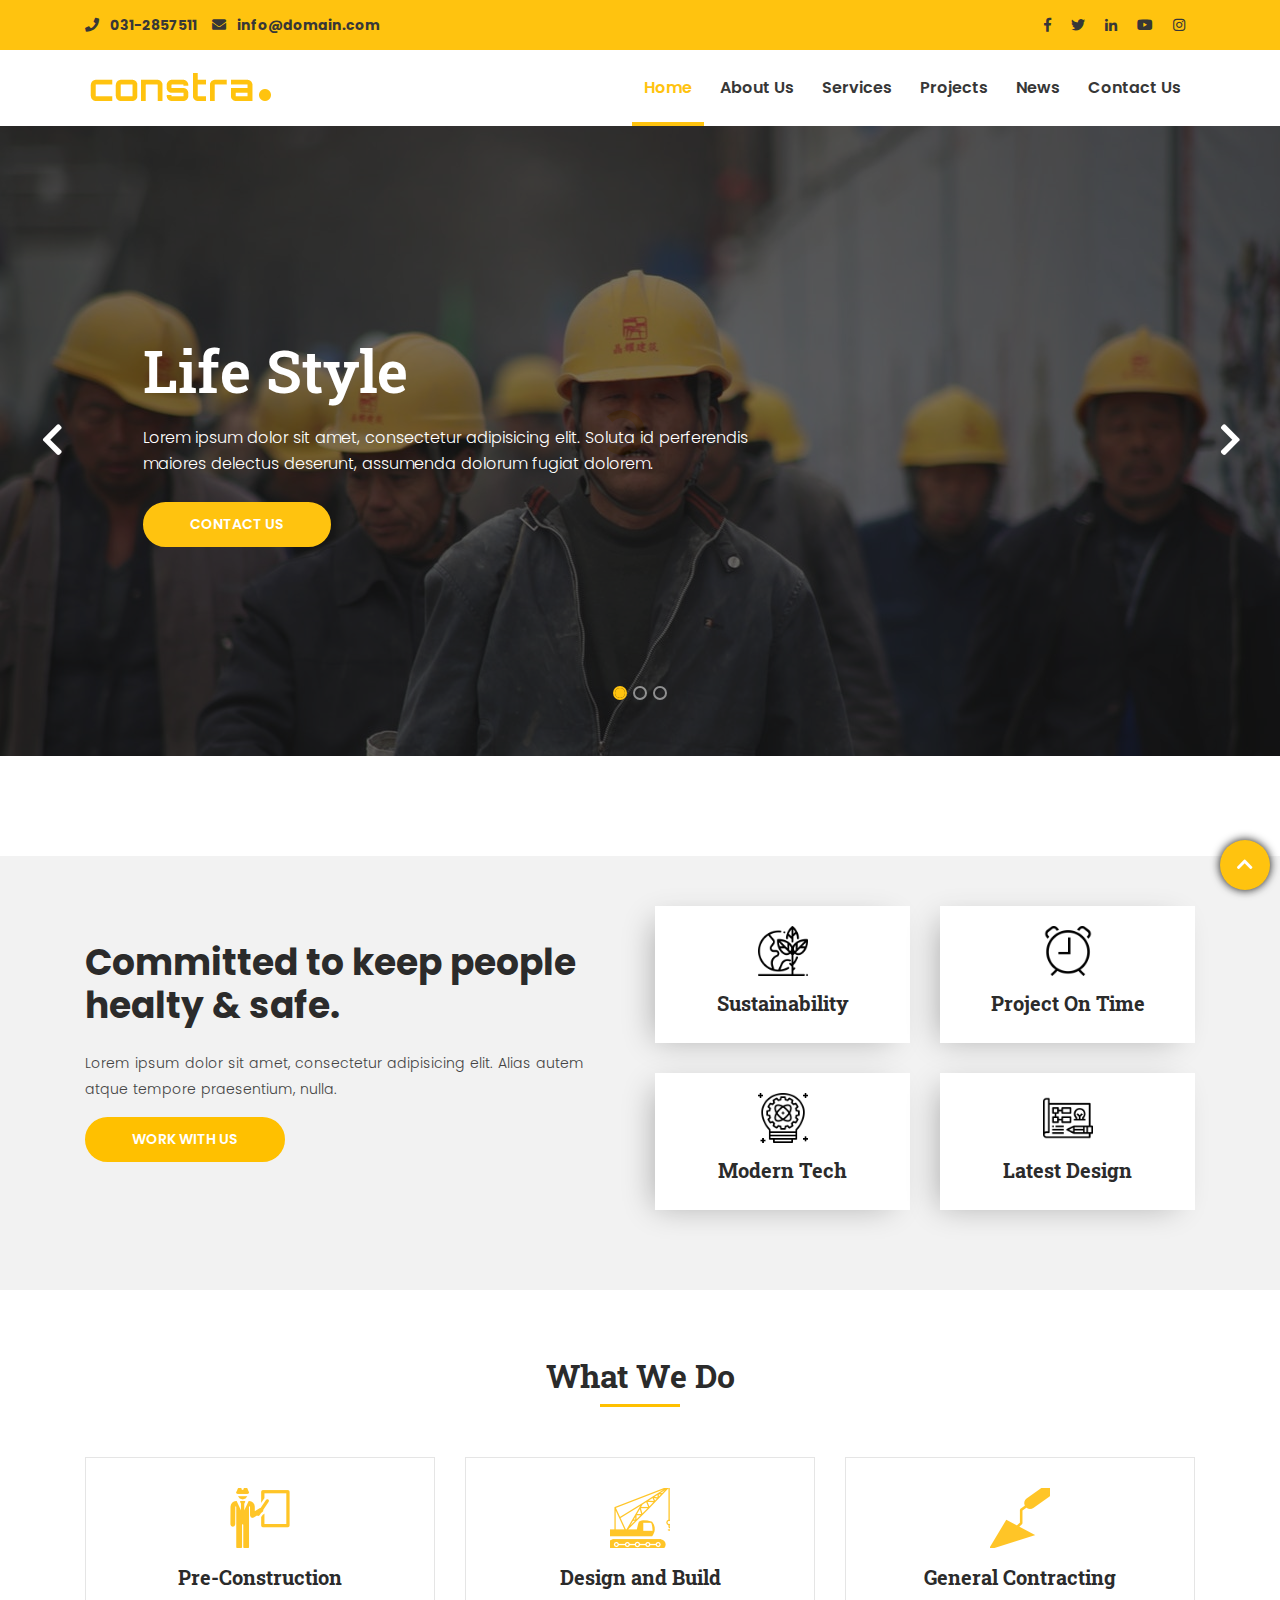
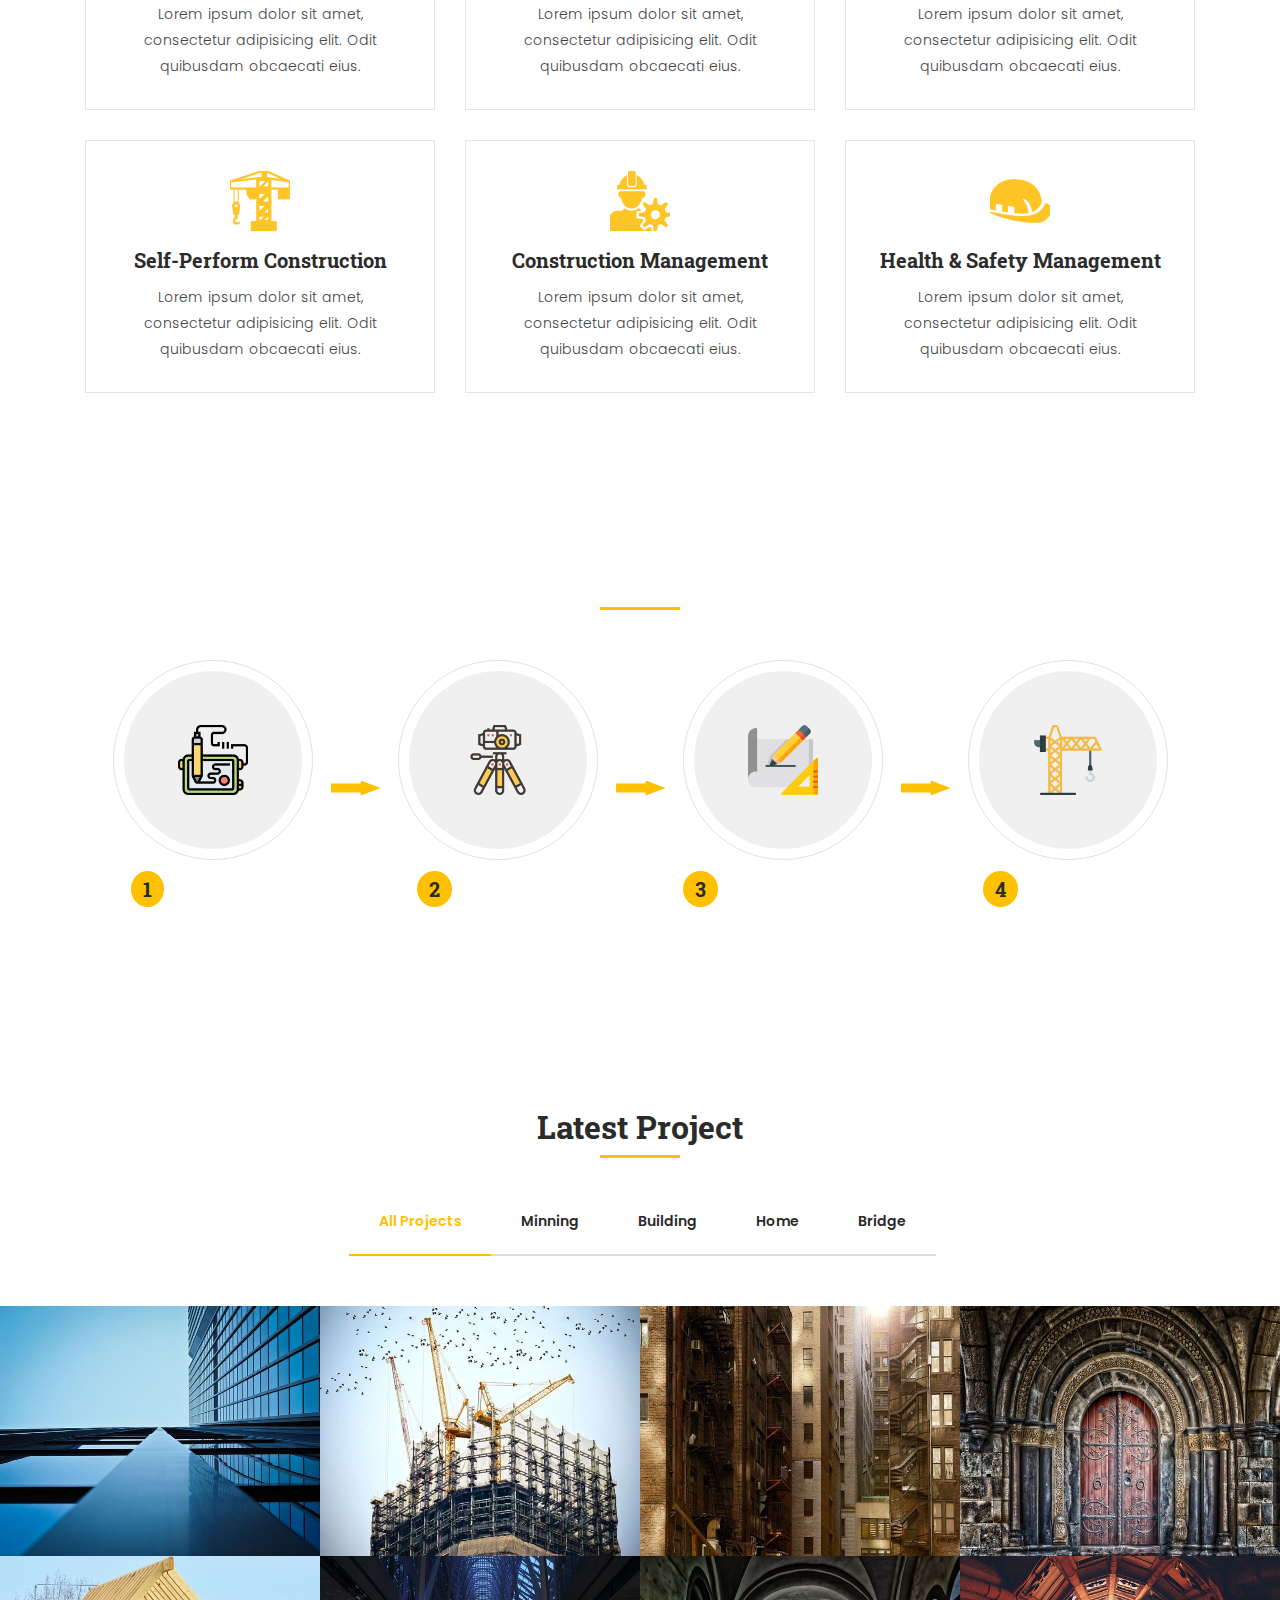
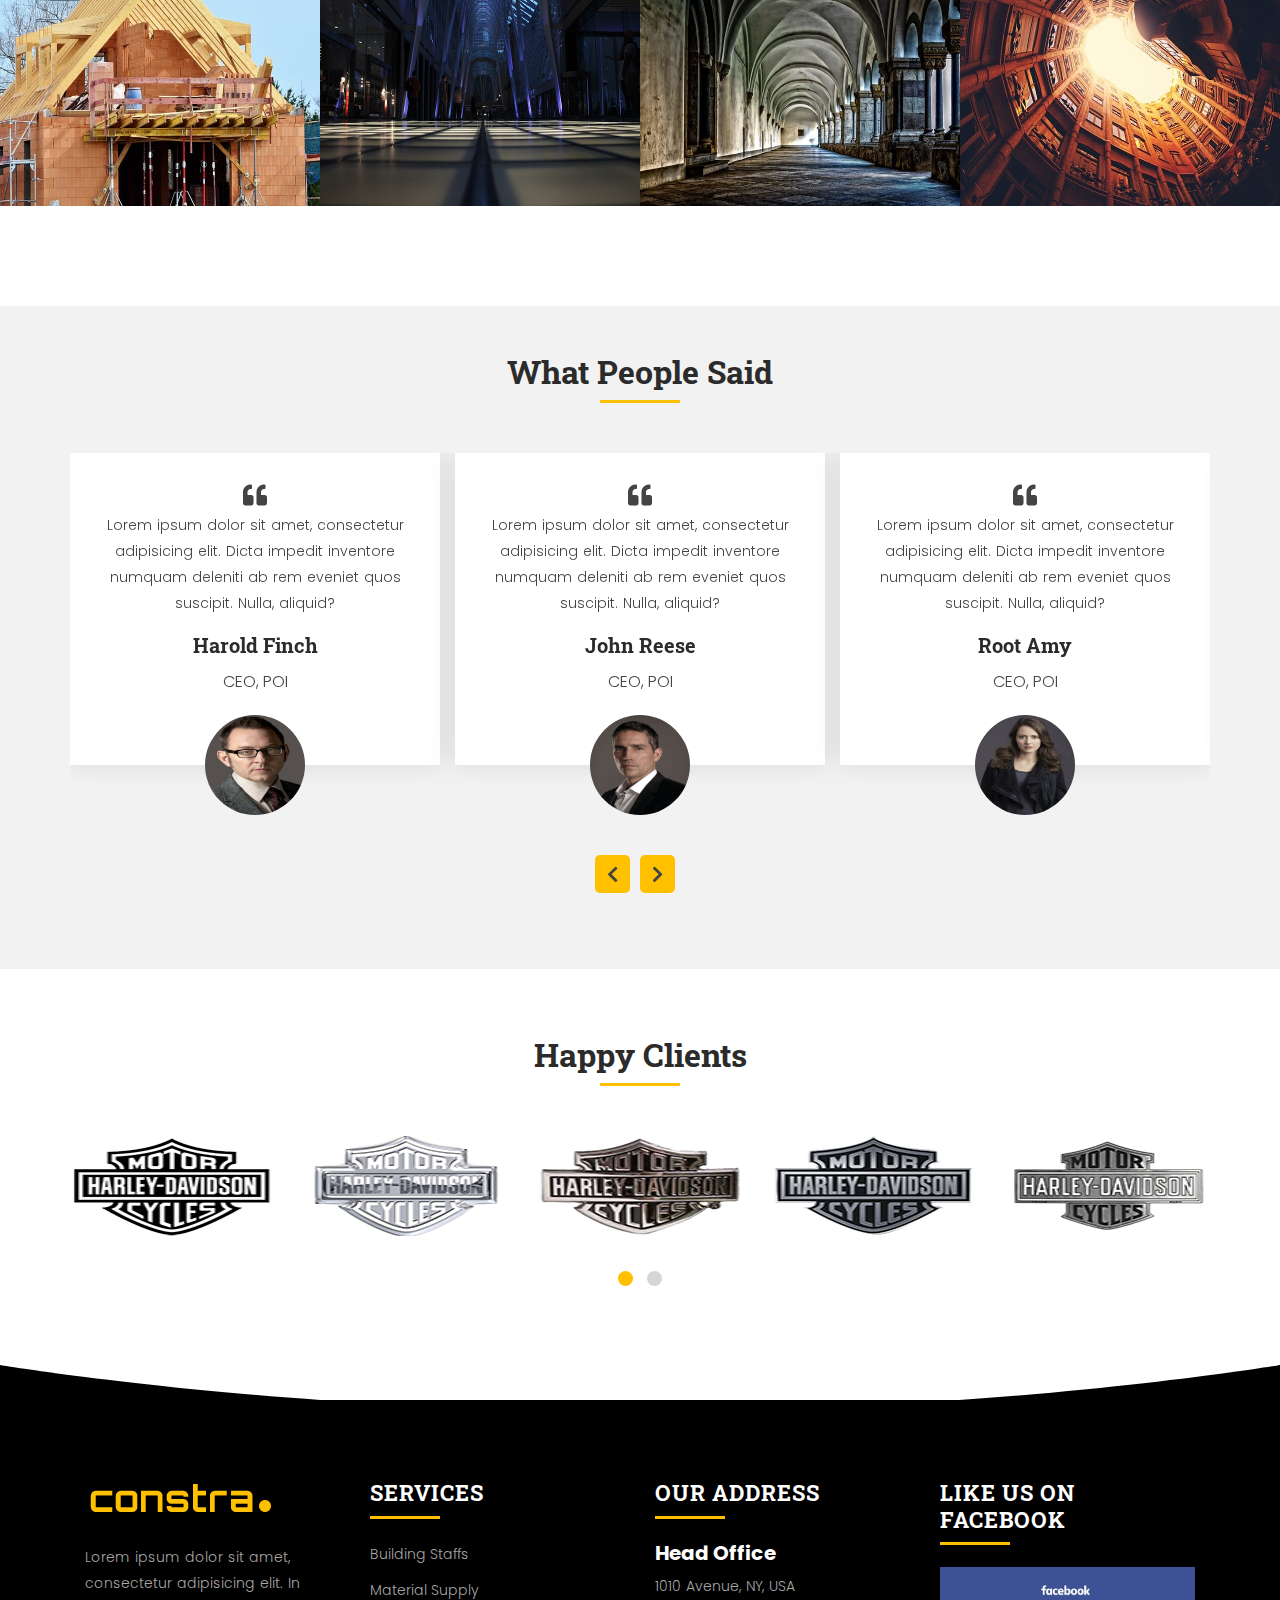
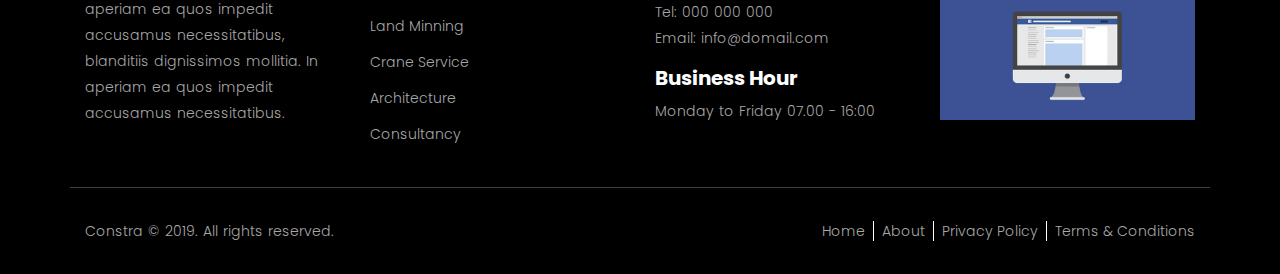
==== index.html @ 356d1ae6 "Upload My Construction Project" ====
<!DOCTYPE html>
<html lang="en">
<head>
	<!-- SITE TITLE -->
	<title>Home | Constra - Construction HTML Template</title>
	<!-- Meta -->
	<meta charset="UTF-8">
	<meta http-equiv="X-UA-Compatible" content="IE=edge">
    <meta name="viewport" content="width=device-width, initial-scale=1, shrink-to-fit=no">
	<!-- The above 3 meta tags *must* come first in the head; any other head content must come *after* these tags -->
	<!--Favicon for this site -->
    <link rel="shortcut icon" type="text/css" href="assets/img/favicon.png">
	<!-- smoothbox CSS -->
	<link rel="stylesheet" href="assets/css/smoothbox.css">
    <!-- Latest Bootstrap min CSS -->
	<link rel="stylesheet" href="assets/css/bootstrap.min.css">
	<!-- Font Awesome CSS -->	
	<link rel="stylesheet" href="assets/css/all.min.css">
	<!-- owl.carousel CSS -->	
	<link rel="stylesheet" href="assets/css/owl.carousel.min.css">
	<!-- owl.theme.default CSS -->
	<link rel="stylesheet" href="assets/css/owl.theme.default.min.css">
	<!-- Style CSS -->
	<link rel="stylesheet" href="assets/css/styles.css">
	<!-- Responsive Style CSS -->
	<link rel="stylesheet" href="assets/css/responsive.css">
</head>

<body>
	
	<!-- preloader -->
	<div class="preloader">
		<div class="loader"></div>
	</div>

	<!-- Header Top Start -->
	<div class="header-top">
		<div class="container">
			<div class="row">
				<div class="col-lg-6">
					<div class="contact-top">
						<ul class="nav">
							<li><i class="fas fa-phone"></i> 031-2857511</li>
							<li><i class="fas fa-envelope"></i> info@domain.com</li>
						</ul>
					</div>
				</div>				
				<div class="col-lg-6">
					<div class="social">
						<ul class="nav justify-content-end">
							<li><a href=""><i class="fab fa-facebook-f"></i></a></li>
							<li><a href=""><i class="fab fa-twitter"></i></a></li>
							<li><a href=""><i class="fab fa-linkedin-in"></i></a></li>
							<li><a href=""><i class="fab fa-youtube"></i></a></li>
							<li><a href=""><i class="fab fa-instagram"></i></a></li>
						</ul>
					</div>
				</div>
			</div>
		</div>
	</div>
	<!-- Header Top End -->

	<!-- Start Navbar -->
	<nav class="navbar navbar-expand-lg navbar-light bg-faded site-navigation menu_dropdown">
	 	<div class="container">
		  <a class="navbar-brand" href="index.html"><img src="assets/img/logo.png" alt=""></a>
		  <button class="navbar-toggler" type="button" data-toggle="collapse" data-target="#navbarSupportedContent" aria-controls="navbarSupportedContent" aria-expanded="false" aria-label="Toggle navigation">
		    <span class="navbar-toggler-icon"></span>
		  </button>

		  <div class="collapse navbar-collapse justify-content-end" id="navbarSupportedContent">
		    <ul class="navbar-nav ml-auto">
				<li class="nav-item"><a class="nav-link" href="index.html">Home</a></li>
				<li class="nav-item"><a class="nav-link" href="about.html">About Us</a></li>
				<li class="nav-item"><a class="nav-link" href="service.html">Services</a></li>
				<li class="nav-item"><a class="nav-link" href="projects.html">Projects</a></li>
				<!-- <li class="nav-item dropdown">
			        <a class="nav-link dropdown-toggle" href="portfolio.html" id="navbarDropdown" role="button" data-toggle="dropdown" aria-haspopup="true" aria-expanded="false">Portfolio</a>
			        <div class="dropdown-menu" aria-labelledby="navbarDropdown">
			          	<a class="dropdown-item" href="teacher.html">Teachers</a>
			            <div class="dropdown-divider"></div>
			            <a class="dropdown-item" href="faq.html">FAQ</a>
			            <div class="dropdown-divider"></div>
			            <a class="dropdown-item" href="testimonial.html">Testimonials</a>
			        </div>
			    </li> -->				  
				<li class="nav-item"><a class="nav-link" href="blog.html">News</a></li>
				<li class="nav-item"><a class="nav-link" href="contact.html">Contact Us</a></li>
		    </ul>
		  </div>
		</div>
	</nav>     
	<!-- End Navbar -->

	<section class="main-slider">
	  <div id="carousel-main-slider" class="carousel slide" data-ride="carousel">
	    <ol class="carousel-indicators">
	      <li data-target="#carousel-main-slider" data-slide-to="0" class="active"></li>
	      <li data-target="#carousel-main-slider" data-slide-to="1"></li>
	      <li data-target="#carousel-main-slider" data-slide-to="2"></li>
	    </ol>
	    <div class="carousel-inner">
	      <div class="carousel-item active" data-src="assets/img/bg3.jpg" style="background-image: url(assets/img/bg1.jpg);">
	        <div class="carousel-caption d-flex justify-content-center align-items-start text-left flex-column col-md-6 col-sm-6 col-xs-12  first-slide">
	          <h2>Life Style</h2>
	          <p>Lorem ipsum dolor sit amet, consectetur adipisicing elit. Soluta id perferendis maiores delectus deserunt, assumenda dolorum fugiat dolorem.</p>
	          <a href="#" class="btn cons-btn">Contact Us</a>
	        </div>
	      </div>
	      <div class="carousel-item" style="background-image: url(assets/img/bg2.jpg);">
	        <div class="carousel-caption d-flex justify-content-center align-items-start text-left flex-column col-md-6 col-sm-6 col-xs-12  second-slide">
	          <h2>Life Style</h2>
	          <p>Lorem ipsum dolor sit amet, consectetur adipisicing elit. Soluta id perferendis maiores delectus deserunt, assumenda dolorum fugiat dolorem.</p>
	          <a href="#" class="btn cons-btn">Contact Us</a>
	        </div>
	      </div>
	      <div class="carousel-item" style="background-image: url(assets/img/bg3.jpg);">
	        <div class="carousel-caption d-flex justify-content-center align-items-start text-left flex-column col-md-6 col-sm-6 col-xs-12  third-slide">
	          <h2>Life Style</h2>
	          <p>Lorem ipsum dolor sit amet, consectetur adipisicing elit. Soluta id perferendis maiores delectus deserunt, assumenda dolorum fugiat dolorem.</p>
	          <a href="#" class="btn cons-btn">Contact Us</a>
	        </div>
	      </div>
	    </div>
	    <a class="carousel-control-prev" href="#carousel-main-slider" role="button" data-slide="prev">
	      <span class="carousel-control-prev-icon" aria-hidden="true">
	        <i class="fas fa-chevron-left"></i>
	      </span>
	      <span class="sr-only">Previous</span>
	    </a>
	    <a class="carousel-control-next" href="#carousel-main-slider" role="button" data-slide="next">
	      <span class="carousel-control-next-icon" aria-hidden="true">
	        <i class="fas fa-chevron-right"></i>
	      </span>
	      <span class="sr-only">Next</span>
	    </a>
	  </div>
	</section>

	<!-- Start Feature-->
	<section class="features">
		<div class="container">
			<div class="row">
				<div class="col-lg-6">
					<div class="feature-content">
						<h1>Committed to keep people healty & safe.</h1>
						<p>Lorem ipsum dolor sit amet, consectetur adipisicing elit. Alias autem atque tempore praesentium, nulla.</p>
						<a href="contact.html" class="btn cons-btn">Work With Us</a>
					</div>
				</div>
				<div class="col-lg-6">
					<div class="feature-area">
						<div class="row">
							<div class="col-lg-6">
								<div class="single-feature text-center">
									<img src="assets/img/feature1.png" alt="Feature Image" class="img-fluid">
									<h3>Sustainability</h3>
								</div>	
							</div>
							<div class="col-lg-6">
								<div class="single-feature text-center">
									<img src="assets/img/feature2.png" alt="Feature Image" class="img-fluid">
									<h3>Project On Time</h3>
								</div>	
							</div>
							<div class="col-lg-6">
								<div class="single-feature text-center">
									<img src="assets/img/feature3.png" alt="Feature Image" class="img-fluid">
									<h3>Modern Tech</h3>
								</div>	
							</div>
							<div class="col-lg-6">
								<div class="single-feature text-center">
									<img src="assets/img/feature4.png" alt="Feature Image" class="img-fluid">
									<h3>Latest Design</h3>
								</div>	
							</div>
						</div>
					</div>
				</div>
			</div>
		</div>
	</section>
	<!-- End Feature-->

	<!-- Start Service-->
	<section class="service-area">
		<div class="container">
            <div class="section-head text-center">
                <h1>What We Do</h1>
            </div>
            <div class="row">
            	<div class="col-lg-4">
            		<div class="service-block">
            			<div class="icon">
            				<a href="single-service.html"><img src="assets/img/service-icon1.png" alt="" class="img-fluid"></a>
            			</div>
            			<div class="service-content">
            				<a href="single-service.html"><h2>Pre-Construction</h2></a>
            				<p>Lorem ipsum dolor sit amet, consectetur adipisicing elit. Odit quibusdam obcaecati eius.</p>
            			</div>
            		</div>	
            	</div>
            	<div class="col-lg-4">
            		<div class="service-block">
            			<div class="icon">
            				<a href="single-service.html"><img src="assets/img/service-icon4.png" alt="" class="img-fluid"></a>
            			</div>
            			<div class="service-content">
            				<a href="single-service.html"><h2>Design and Build</h2></a>
            				<p>Lorem ipsum dolor sit amet, consectetur adipisicing elit. Odit quibusdam obcaecati eius.</p>
            			</div>
            		</div>	
            	</div>
            	<div class="col-lg-4">
            		<div class="service-block">
            			<div class="icon">
            				<a href="single-service.html"><img src="assets/img/service-icon2.png" alt="" class="img-fluid"></a>
            			</div>
            			<div class="service-content">
            				<a href="single-service.html"><h2>General Contracting</h2></a>
            				<p>Lorem ipsum dolor sit amet, consectetur adipisicing elit. Odit quibusdam obcaecati eius.</p>
            			</div>
            		</div>	
            	</div>
            	<div class="col-lg-4">
            		<div class="service-block">
            			<div class="icon">
            				<a href="single-service.html"><img src="assets/img/service-icon5.png" alt="" class="img-fluid"></a>
            			</div>
            			<div class="service-content">
            				<a href="single-service.html"><h2>Self-Perform Construction</h2></a>
            				<p>Lorem ipsum dolor sit amet, consectetur adipisicing elit. Odit quibusdam obcaecati eius.</p>
            			</div>
            		</div>	
            	</div>
            	<div class="col-lg-4">
            		<div class="service-block">
            			<div class="icon">
            				<a href="single-service.html"><img src="assets/img/service-icon3.png" alt="" class="img-fluid"></a>
            			</div>
            			<div class="service-content">
            				<a href="single-service.html"><h2>Construction Management</h2></a>
            				<p>Lorem ipsum dolor sit amet, consectetur adipisicing elit. Odit quibusdam obcaecati eius.</p>
            			</div>
            		</div>	
            	</div>
            	<div class="col-lg-4">
            		<div class="service-block">
            			<div class="icon">
            				<a href="single-service.html"><img src="assets/img/service-icon6.png" alt="" class="img-fluid"></a>
            			</div>
            			<div class="service-content">
            				<a href="single-service.html"><h2>Health & Safety Management</h2></a>
            				<p>Lorem ipsum dolor sit amet, consectetur adipisicing elit. Odit quibusdam obcaecati eius.</p>
            			</div>
            		</div>	
            	</div>
            </div>			
		</div>	
	</section>
	<!-- End Service-->

	<!-- Start Working Process-->
	<section class="work-process">
		<div class="container">
            <div class="section-head text-center">
                <h1>Working Process</h1>
            </div>
            <div class="row">
            	<div class="col-lg-3">
            		<div class="process-block text-center">
            			<div class="process-block-wrapper">
            				<div class="process-icon">
	            				<img src="assets/img/process1.png" alt="Working Process Image" class="img-fluid">
	            			</div>
            			</div>
            			
            			<div class="process-title">
            				<h3><span class="process-count">1</span> Design Build</h3>
            			</div>	
            		</div>
            		<div class="process-arrow"></div>
            	</div>	
            	<div class="col-lg-3">
            		<div class="process-block text-center">
            			<div class="process-block-wrapper">
            				<div class="process-icon">
	            				<img src="assets/img/process2.png" alt="Working Process Image" class="img-fluid">
	            			</div>
            			</div>
            			
            			<div class="process-title">
            				<h3><span>2</span> Preliminary Drawings</h3>
            			</div>	
            		</div>
            		<div class="process-arrow"></div>
            	</div>	
            	<div class="col-lg-3">
            		<div class="process-block text-center">
            			<div class="process-block-wrapper">
            				<div class="process-icon">
	            				<img src="assets/img/process3.png" alt="Working Process Image" class="img-fluid">
	            			</div>
            			</div>
            			
            			<div class="process-title">
            				<h3><span>3</span> Detail Drawings</h3>
            			</div>	
            		</div>
            		<div class="process-arrow"></div>
            	</div>	
            	<div class="col-lg-3">
            		<div class="process-block text-center">
            			<div class="process-block-wrapper">
            				<div class="process-icon">
	            				<img src="assets/img/process4.png" alt="Working Process Image" class="img-fluid">
	            			</div>
            			</div>
            			
            			<div class="process-title">
            				<h3><span>4</span> Construction</h3>
            			</div>	
            		</div>
            	</div>	
            </div>			
		</div>
	</section>
	<!-- End Working Process-->

	<section id="project-area" class="project-area">
        <div class="container-fluid">       	
            <div class="section-head text-center">
                <h1>Latest Project</h1>
            </div>
            <div class="row">
                <div class="col-lg-12">
                    <div class="recent-folio-menu">
                        <ul>
                            <li class="filter" data-filter="all">All Projects </li>
                            <li class="filter" data-filter=".cat1">Minning</li>
                            <li class="filter" data-filter=".cat2">Building</li>
                            <li class="filter" data-filter=".cat3">Home</li>
                            <li class="filter" data-filter=".cat4">Bridge </li>
                        </ul>
                    </div>
                </div>
            </div><!-- row end-->
            <div class="row" id="mixcontent">
                <div class="col-lg-3 col-md-6 mix cat3 cat2 col-sm-6 p-0">
                    <div class="project-content">
						<div class="project-item">
							<img src="assets/img/project1.jpg" alt="" class="img-fluid">
							<div class="project-overlay"></div>
							<div class="project-expand">
								<a href="assets/img/project1.jpg" class="sb img-fluid" title="Lorem ipsum dolor sit amet, consectetur adipisicing elit. Soluta id perferendis maiores delectus deserunt, assumenda dolorum fugiat dolorem.">
							    	<i class="fas fa-expand" aria-hidden="true"></i>
							    </a><!-- /.end of fancybox -->
							</div><!-- /.end of project-expand -->
							<div class="project-link">
								<a href="single-project.html">
							  		<i class="fas fa-link" aria-hidden="true"></i>
							  	</a>
							</div><!-- /.end of project-link -->
						</div><!-- /.end of project-item -->
					</div>
                </div>
                <div class="col-lg-3 mix cat3 cat2 cat4 col-sm-6 p-0">
                    <div class="project-content">
						<div class="project-item">
							<img src="assets/img/project2.jpg" alt="" class="img-fluid">
							<div class="project-overlay"></div>
							<div class="project-expand">
								<a href="assets/img/project2.jpg" class="sb img-fluid" title="Lorem ipsum dolor sit amet, consectetur adipisicing elit. Soluta id perferendis maiores delectus deserunt, assumenda dolorum fugiat dolorem.">
							    	<i class="fas fa-expand" aria-hidden="true"></i>
							    </a><!-- /.end of fancybox -->
							</div><!-- /.end of project-expand -->
							<div class="project-link">
								<a href="single-project.html">
							  		<i class="fas fa-link" aria-hidden="true"></i>
							  	</a>
							</div><!-- /.end of project-link -->
						</div><!-- /.end of project-item -->
					</div>
                </div>
                <div class="col-lg-3 mix cat3 cat1 cat2 col-sm-6 p-0">
                    <div class="project-content">
						<div class="project-item">
							<img src="assets/img/project3.jpg" alt="" class="img-fluid">
							<div class="project-overlay"></div>
							<div class="project-expand">
								<a href="assets/img/project3.jpg" class="sb img-fluid" title="Lorem ipsum dolor sit amet, consectetur adipisicing elit. Soluta id perferendis maiores delectus deserunt, assumenda dolorum fugiat dolorem.">
							    	<i class="fas fa-expand" aria-hidden="true"></i>
							    </a><!-- /.end of fancybox -->
							</div><!-- /.end of project-expand -->
							<div class="project-link">
								<a href="single-project.html">
							  		<i class="fas fa-link" aria-hidden="true"></i>
							  	</a>
							</div><!-- /.end of project-link -->
						</div><!-- /.end of project-item -->
					</div>
                </div>
                <div class="col-lg-3 mix cat3 cat1 cat2 col-sm-6 p-0">
                    <div class="project-content">
						<div class="project-item">
							<img src="assets/img/project4.jpg" alt="" class="img-fluid">
							<div class="project-overlay"></div>
							<div class="project-expand">
								<a href="assets/img/project4.jpg" class="sb img-fluid" title="Lorem ipsum dolor sit amet, consectetur adipisicing elit. Soluta id perferendis maiores delectus deserunt, assumenda dolorum fugiat dolorem.">
							    	<i class="fas fa-expand" aria-hidden="true"></i>
							    </a><!-- /.end of fancybox -->
							</div><!-- /.end of project-expand -->
							<div class="project-link">
								<a href="single-project.html">
							  		<i class="fas fa-link" aria-hidden="true"></i>
							  	</a>
							</div><!-- /.end of project-link -->
						</div><!-- /.end of project-item -->
					</div>
                </div>
                <div class="col-lg-3 mix cat3 cat1 col-sm-6 p-0">
                    <div class="project-content">
						<div class="project-item">
							<img src="assets/img/project5.jpg" alt="" class="img-fluid">
							<div class="project-overlay"></div>
							<div class="project-expand">
								<a href="assets/img/project5.jpg" class="sb img-fluid" title="Lorem ipsum dolor sit amet, consectetur adipisicing elit. Soluta id perferendis maiores delectus deserunt, assumenda dolorum fugiat dolorem.">
							    	<i class="fas fa-expand" aria-hidden="true"></i>
							    </a><!-- /.end of fancybox -->
							</div><!-- /.end of project-expand -->
							<div class="project-link">
								<a href="single-project.html">
							  		<i class="fas fa-link" aria-hidden="true"></i>
							  	</a>
							</div><!-- /.end of project-link -->
						</div><!-- /.end of project-item -->
					</div>
                </div>
                <div class="col-lg-3 mix cat1 cat2 col-sm-6 p-0">
                    <div class="project-content">
						<div class="project-item">
							<img src="assets/img/project6.jpg" alt="" class="img-fluid">
							<div class="project-overlay"></div>
							<div class="project-expand">
								<a href="assets/img/project6.jpg" class="sb img-fluid" title="Lorem ipsum dolor sit amet, consectetur adipisicing elit. Soluta id perferendis maiores delectus deserunt, assumenda dolorum fugiat dolorem.">
							    	<i class="fas fa-expand" aria-hidden="true"></i>
							    </a><!-- /.end of fancybox -->
							</div><!-- /.end of project-expand -->
							<div class="project-link">
								<a href="single-project.html">
							  		<i class="fas fa-link" aria-hidden="true"></i>
							  	</a>
							</div><!-- /.end of project-link -->
						</div><!-- /.end of project-item -->
					</div>
                </div>
                <div class="col-lg-3 mix cat3 cat4 col-sm-6 p-0">
                    <div class="project-content">
						<div class="project-item">
							<img src="assets/img/project7.jpg" alt="" class="img-fluid">
							<div class="project-overlay"></div>
							<div class="project-expand">
								<a href="assets/img/project7.jpg" class="sb img-fluid" title="Lorem ipsum dolor sit amet, consectetur adipisicing elit. Soluta id perferendis maiores delectus deserunt, assumenda dolorum fugiat dolorem.">
							    	<i class="fas fa-expand" aria-hidden="true"></i>
							    </a><!-- /.end of fancybox -->
							</div><!-- /.end of project-expand -->
							<div class="project-link">
								<a href="single-project.html">
							  		<i class="fas fa-link" aria-hidden="true"></i>
							  	</a>
							</div><!-- /.end of project-link -->
						</div><!-- /.end of project-item -->
					</div>
                </div>
                <div class="col-lg-3 mix cat4 cat2 col-sm-6 p-0">
                    <div class="project-content">
						<div class="project-item">
							<img src="assets/img/project8.jpg" alt="" class="img-fluid">
							<div class="project-overlay"></div>
							<div class="project-expand">
								<a href="assets/img/project8.jpg" class="sb img-fluid" title="Lorem ipsum dolor sit amet, consectetur adipisicing elit. Soluta id perferendis maiores delectus deserunt, assumenda dolorum fugiat dolorem.">
							    	<i class="fas fa-expand" aria-hidden="true"></i>
							    </a><!-- /.end of fancybox -->
							</div><!-- /.end of project-expand -->
							<div class="project-link">
								<a href="single-project.html">
							  		<i class="fas fa-link" aria-hidden="true"></i>
							  	</a>
							</div><!-- /.end of project-link -->
						</div><!-- /.end of project-item -->
					</div>
                </div>           
            </div><!-- row end-->
        </div><!-- .container end -->        
    </section><!-- Project area end -->

    <section class="testimonials">
    	<div class="container">
    		<div class="section-head text-center">
                <h1>What People Said</h1>
            </div>
    		<div class="row">
    			<div class="testimonial owl-carousel">
		    		<div class="item text-center">
				    	<div class="testimonial-area">
				    		<i class="fas fa-quote-left"></i>
				    		<p>Lorem ipsum dolor sit amet, consectetur adipisicing elit. Dicta impedit inventore numquam deleniti ab rem eveniet quos suscipit. Nulla, aliquid?</p>
				    		<h3>Harold Finch</h3>
				    		<span>CEO, POI</span>
				    	</div>
				    	<div class="testimonial-img">
				    		<img src="assets/img/testi-01.jpg" alt="Testimonials Image" class="img-fluid">
				    	</div>		    	
				    </div>
		    		<div class="item text-center">
				    	<div class="testimonial-area">
				    		<i class="fas fa-quote-left"></i>
				    		<p>Lorem ipsum dolor sit amet, consectetur adipisicing elit. Dicta impedit inventore numquam deleniti ab rem eveniet quos suscipit. Nulla, aliquid?</p>
				    		<h3>John Reese</h3>
				    		<span>CEO, POI</span>
				    	</div>
				    	<div class="testimonial-img">
				    		<img src="assets/img/testi-02.jpg" alt="Testimonials Image" class="img-fluid">
				    	</div>		    	
				    </div>
		    		<div class="item text-center">
				    	<div class="testimonial-area">
				    		<i class="fas fa-quote-left"></i>
				    		<p>Lorem ipsum dolor sit amet, consectetur adipisicing elit. Dicta impedit inventore numquam deleniti ab rem eveniet quos suscipit. Nulla, aliquid?</p>
				    		<h3>Root Amy</h3>
				    		<span>CEO, POI</span>
				    	</div>
				    	<div class="testimonial-img">
				    		<img src="assets/img/testi-03.jpg" alt="Testimonials Image" class="img-fluid">
				    	</div>		    	
				    </div>
		    		<div class="item text-center">
				    	<div class="testimonial-area">
				    		<i class="fas fa-quote-left"></i>
				    		<p>Lorem ipsum dolor sit amet, consectetur adipisicing elit. Dicta impedit inventore numquam deleniti ab rem eveniet quos suscipit. Nulla, aliquid?</p>
				    		<h3>Sameen Shaw</h3>
				    		<span>CEO, POI</span>
				    	</div>
				    	<div class="testimonial-img">
				    		<img src="assets/img/testi-04.jpg" alt="Testimonials Image" class="img-fluid">
				    	</div>		    	
				    </div>
    			</div>
    		</div>
    	</div>
    </section>

	<section class="happy-client">
		<div class="container">
			<div class="section-head text-center">
				<h1>Happy Clients</h1>
			</div>
			<div class="row">
				<div class="client owl-carousel owl-theme">
					<div class="item"><img src="assets/img/client_logo_1.png" alt=""></div>
					<div class="item"><img src="assets/img/client_logo_2.png" alt=""></div>
					<div class="item"><img src="assets/img/client_logo_3.png" alt=""></div>
					<div class="item"><img src="assets/img/client_logo_4.png" alt=""></div>
					<div class="item"><img src="assets/img/client_logo_5.png" alt=""></div>
					<div class="item"><img src="assets/img/client_logo_6.png" alt=""></div>
				</div>
			</div>
		</div>
	</section>

	<!-- Start Footer-->
	<section class="fff">
		<div class="f-top-svg"><svg xmlns="http://www.w3.org/2000/svg" class="cls-2" viewBox="0 0 1920 60"><path id="Path_52" data-name="Path 52" class="cls-1" d="M1920,70H0V0S417,70,960,70,1920,0,1920,0Z"></path></svg></div>
		<footer id="footer">
			<div class="container">
				<div class="row">
					<div class="col-lg-3">
						<div class="widget">
							<div class="footer-about">
								<img src="assets/img/logo.png" class="img-fluid" alt="Footer Logo">	
								<p>Lorem ipsum dolor sit amet, consectetur adipisicing elit. In aperiam ea quos impedit accusamus necessitatibus, blanditiis dignissimos mollitia. In aperiam ea quos impedit accusamus necessitatibus.</p>			
							</div>
						</div>
					</div>
					<div class="col-lg-3">
						<div class="widget">
							<h2 class="widget-title">Services</h2>
							<div class="footer-menu">
								<ul class="nav flex-column">
									<li class="nav-item">
										<a class="nav-link" href="single-service.html">Building Staffs</a>
									</li>
									<li class="nav-item">
										<a class="nav-link" href="single-service.html">Material Supply</a>
									</li>
									<li class="nav-item">
										<a class="nav-link" href="single-service.html">Land Minning</a>
									</li>
									<li class="nav-item">
										<a class="nav-link" href="single-service.html">Crane Service</a>
									</li>
									<li class="nav-item">
										<a class="nav-link" href="single-service.html">Architecture</a>
									</li>
									<li class="nav-item">
										<a class="nav-link" href="single-service.html">Consultancy</a>
									</li>
								</ul>
							</div>
						</div>
					</div>
					<div class="col-lg-3">
						<div class="widget">
							<h2 class="widget-title">Our Address</h2>
							<div class="footer-address">
								<h4>Head Office</h4>
								<p>1010 Avenue, NY, USA</p>
								<p>Tel: 000 000 000</p>
								<p>Email: info@domail.com</p>
								<h4 class="hour">Business Hour</h4>
								<p>Monday to Friday 07.00 - 16:00</p>
							</div>
						</div>
					</div>
					<div class="col-lg-3">
						<div class="widget">
							<h2 class="widget-title">Like Us On Facebook</h2>
							<div class="footer-events">
								<img src="assets/img/Facebook-page.jpg" alt="" class="img-fluid">
							</div>
							
						</div>
					</div>
				</div>
			</div>
			<div class="copyright">
				<div class="container">
					<div class="row">
						<div class="col-lg-6">
							<p>Constra © 2019. All rights reserved.</p>
						</div>
						<div class="col-lg-6 ml-0">
							<div class="footer-nav">
								<ul class="nav justify-content-end">
									<li><a href="index.html">Home</a></li>
									<li><a href="about.html">About</a></li>
									<li><a href="">Privacy Policy</a></li>
									<li class="last"><a href="">Terms & Conditions</a></li>
								</ul>
							</div>
						</div>
					</div>
				</div>
			</div>
		</footer>
	</section>
	<!-- End Footer-->

	<!-- Scroll Top-->
	<a href="#back-top" class="go-top"><i class="fas fa-chevron-up"></i></a>

	<!-- jQuery -->
	<script src="assets/js/jquery-2.2.4.min.js"></script>
	<!-- Latest compiled and minified Bootstrap -->
	<script src="assets/js/bootstrap.min.js"></script>
	<!-- smoothbox js -->
	<script src="assets/js/smoothbox.jquery2.js"></script>
	<!-- smoothbox js -->
	<script src="assets/js/mixitup.min.js"></script>
	<!-- js-owl.carousel -->
	<script src="assets/js/owl.carousel.min.js"></script>
	<!-- scripts js -->
	<script src="assets/js/scripts.js"></script>
	<script>
        var containerEl = document.querySelector('#mixcontent');
        var mixer = mixitup(containerEl);
    </script>

</body>
</html>
---- assets/css/smoothbox.css ----
body, html {
    height:100%;
    width:100%;
}
.sb-prev:focus, .sb-next:focus, .sb-cancel:focus {
    outline: none;
    outline-offset: 0;
    text-decoration: none;
}
/* wrapper */
.smoothbox {
    position: fixed;
    top:0;
    left:0;
    background:rgb(0,0,0);
    background: rgba(0, 0, 0, 0.9);
    height:100%;
    width:100%;
    z-index: 99999;
}
/* wrapper after loading */
.sb-load {
    background:none;
}
/* vertical centering */
.smoothbox-table {
    top:0;
    height:100%;
    width:100%;
    display:table;
}
.smoothbox-centering {
    display:table-cell;
    vertical-align:middle;
    top:0;
    height:100%;
    width:100%;
}
/* horizontal centering & sizing */
.smoothbox-sizing {
    display:none;
    position: relative;
    margin: 0 auto;
    padding: 0px;
    width: 80%;
}
/* item wrapper */
.sb-items {
    margin: 0 auto;
    width: auto;
    padding: 0;
    list-style: none;    
    border-radius: 2px;
    display: table;
}
.sb-items:after {
    content: "";
    display: block;
    clear: both;
    visibility: hidden;
    line-height: 0;
    height: 0;
}
/* items */
.sb-item {
    left: 0;
    top:0;
    width: 100%;
    max-height: 80%;
    float: left;
    margin-right: -100%;
    position: relative;
    zoom: 1;
    border-radius: 2px;
    box-shadow: 0px 0px 0px 5px rgba(0, 0, 0, 1), 0px 0px 0px 6px #292929;
    -webkit-backface-visibility: hidden;
    -webkit-transition: all .4s ease-out;
    -moz-transition:all .4s ease-out;
    transition: all .4s ease-out;
}

.no-trans {
    -webkit-transition:none;
    -moz-transition:none;
    transition:none;
}

.sb-item img {
    max-width: 100%;
    max-height: 100%;
    display: block;
    border-radius: 2px;
    position: relative;
}
/* forward animation */
.sb-item-ani {
    top: 400px;
    opacity:0;
    -webkit-transform:scale(.5)rotate(25deg);
    -moz-transform:scale(.5)rotate(25deg);
    transform:scale(.5)rotate(25deg);
	-o-transform:scale(.5)rotate(25deg);
	-ms-transform:scale(.5)rotate(25deg);
}
/* back animation */
.sb-item-ani2 {
    top:400px;
    -webkit-transform:scale(.5) rotate(25deg);
    -moz-transform:scale(.5) rotate(25deg);
    transform:scale(.5) rotate(25deg);
	-o-transform:scale(.5) rotate(25deg);
	-ms-transform:scale(.5) rotate(25deg);
    opacity:0;
}
.sb-caption {
    position: absolute;
    bottom: 0px;
    width: 100%;
    background: rgb(0,0,0);
    background: rgba(0, 0, 0, 0.7);
    color: #fff;
    text-transform: capitalize;
    padding: 15px;
    line-height: 22px;
    box-sizing: border-box;
    -moz-box-sizing: border-box;
    z-index: 1;
    text-align: center;
    font-size: 14px;
    -ms-filter: "progid:DXImageTransform.Microsoft.Alpha(Opacity=80)";
    font-weight: 600;
}
/* buttons */
.sb-nav {
    position:absolute;
    top: 10px;
    width: 100%;
    margin: 0 auto;
    display: none;
    z-index: 10;
    text-align: center;
    opacity: .5;
    -ms-filter: "progid:DXImageTransform.Microsoft.Alpha(Opacity=50)";
    filter: alpha(opacity=50);
    font-size: 0;
    -webkit-transition:all .15s ease-out;
    -moz-transition:all .15s ease-out;
    transition:all .15s ease-out;
	-o-transition:all .15s ease-out;
	-ms-transition:all .15s ease-out;
    zoom:1;
}
.sb-nav:hover {
    opacity:1;
    -ms-filter: "progid:DXImageTransform.Microsoft.Alpha(Opacity=100)";
    filter: alpha(opacity=100);
}

.sb-prev, .sb-next, .sb-cancel {
    display: inline-block;
    background:rgb(0,0,0);
    background: rgba(0, 0, 0, 0.9);
    position: relative;
    zoom:1;
    outline:none;
    margin-right:1px;
    color: #fff!important;
    width: 50px;
    height: 35px;
    text-align: center;
    text-decoration: none;
    font-size: 21px;
    font-weight: bold;
    line-height: 33px;
    -webkit-transition:all .15s ease-out;
    -moz-transition:all .15s ease-out;
    transition:all .15s ease-out;
	-o-transition:all .15s ease-out;
	-ms-transition:all .15s ease-out;
}
.sb-prev {border-radius: 15px 0 0 15px;}
.sb-next {border-radius: 0 15px 15px 0;}
.sb-nav a:hover {
    background: #fff;
    color: #000!important;
	text-decoration: none;
}
.sb-cancel:hover {
    background:#820001;
}
@media (max-width:480px){
	.sb-caption {
		bottom: -125px;
		padding: 1em;
	}
}
@media (max-width:320px){
	.sb-caption {
		font-size: 12px;
	}
}
---- assets/css/all.min.css ----
/*!
 * Font Awesome Free 5.3.1 by @fontawesome - https://fontawesome.com
 * License - https://fontawesome.com/license/free (Icons: CC BY 4.0, Fonts: SIL OFL 1.1, Code: MIT License)
 */
.fa,.fab,.fal,.far,.fas{-moz-osx-font-smoothing:grayscale;-webkit-font-smoothing:antialiased;display:inline-block;font-style:normal;font-variant:normal;text-rendering:auto;line-height:1}.fa-lg{font-size:1.33333em;line-height:.75em;vertical-align:-.0667em}.fa-xs{font-size:.75em}.fa-sm{font-size:.875em}.fa-1x{font-size:1em}.fa-2x{font-size:2em}.fa-3x{font-size:3em}.fa-4x{font-size:4em}.fa-5x{font-size:5em}.fa-6x{font-size:6em}.fa-7x{font-size:7em}.fa-8x{font-size:8em}.fa-9x{font-size:9em}.fa-10x{font-size:10em}.fa-fw{text-align:center;width:1.25em}.fa-ul{list-style-type:none;margin-left:2.5em;padding-left:0}.fa-ul>li{position:relative}.fa-li{left:-2em;position:absolute;text-align:center;width:2em;line-height:inherit}.fa-border{border:.08em solid #eee;border-radius:.1em;padding:.2em .25em .15em}.fa-pull-left{float:left}.fa-pull-right{float:right}.fa.fa-pull-left,.fab.fa-pull-left,.fal.fa-pull-left,.far.fa-pull-left,.fas.fa-pull-left{margin-right:.3em}.fa.fa-pull-right,.fab.fa-pull-right,.fal.fa-pull-right,.far.fa-pull-right,.fas.fa-pull-right{margin-left:.3em}.fa-spin{animation:fa-spin 2s infinite linear}.fa-pulse{animation:fa-spin 1s infinite steps(8)}@keyframes fa-spin{0%{transform:rotate(0deg)}to{transform:rotate(1turn)}}.fa-rotate-90{-ms-filter:"progid:DXImageTransform.Microsoft.BasicImage(rotation=1)";transform:rotate(90deg)}.fa-rotate-180{-ms-filter:"progid:DXImageTransform.Microsoft.BasicImage(rotation=2)";transform:rotate(180deg)}.fa-rotate-270{-ms-filter:"progid:DXImageTransform.Microsoft.BasicImage(rotation=3)";transform:rotate(270deg)}.fa-flip-horizontal{-ms-filter:"progid:DXImageTransform.Microsoft.BasicImage(rotation=0, mirror=1)";transform:scaleX(-1)}.fa-flip-vertical{transform:scaleY(-1)}.fa-flip-horizontal.fa-flip-vertical,.fa-flip-vertical{-ms-filter:"progid:DXImageTransform.Microsoft.BasicImage(rotation=2, mirror=1)"}.fa-flip-horizontal.fa-flip-vertical{transform:scale(-1)}:root .fa-flip-horizontal,:root .fa-flip-vertical,:root .fa-rotate-90,:root .fa-rotate-180,:root .fa-rotate-270{-webkit-filter:none;filter:none}.fa-stack{display:inline-block;height:2em;line-height:2em;position:relative;vertical-align:middle;width:2em}.fa-stack-1x,.fa-stack-2x{left:0;position:absolute;text-align:center;width:100%}.fa-stack-1x{line-height:inherit}.fa-stack-2x{font-size:2em}.fa-inverse{color:#fff}.fa-500px:before{content:"\f26e"}.fa-accessible-icon:before{content:"\f368"}.fa-accusoft:before{content:"\f369"}.fa-ad:before{content:"\f641"}.fa-address-book:before{content:"\f2b9"}.fa-address-card:before{content:"\f2bb"}.fa-adjust:before{content:"\f042"}.fa-adn:before{content:"\f170"}.fa-adversal:before{content:"\f36a"}.fa-affiliatetheme:before{content:"\f36b"}.fa-air-freshener:before{content:"\f5d0"}.fa-algolia:before{content:"\f36c"}.fa-align-center:before{content:"\f037"}.fa-align-justify:before{content:"\f039"}.fa-align-left:before{content:"\f036"}.fa-align-right:before{content:"\f038"}.fa-alipay:before{content:"\f642"}.fa-allergies:before{content:"\f461"}.fa-amazon:before{content:"\f270"}.fa-amazon-pay:before{content:"\f42c"}.fa-ambulance:before{content:"\f0f9"}.fa-american-sign-language-interpreting:before{content:"\f2a3"}.fa-amilia:before{content:"\f36d"}.fa-anchor:before{content:"\f13d"}.fa-android:before{content:"\f17b"}.fa-angellist:before{content:"\f209"}.fa-angle-double-down:before{content:"\f103"}.fa-angle-double-left:before{content:"\f100"}.fa-angle-double-right:before{content:"\f101"}.fa-angle-double-up:before{content:"\f102"}.fa-angle-down:before{content:"\f107"}.fa-angle-left:before{content:"\f104"}.fa-angle-right:before{content:"\f105"}.fa-angle-up:before{content:"\f106"}.fa-angry:before{content:"\f556"}.fa-angrycreative:before{content:"\f36e"}.fa-angular:before{content:"\f420"}.fa-ankh:before{content:"\f644"}.fa-app-store:before{content:"\f36f"}.fa-app-store-ios:before{content:"\f370"}.fa-apper:before{content:"\f371"}.fa-apple:before{content:"\f179"}.fa-apple-alt:before{content:"\f5d1"}.fa-apple-pay:before{content:"\f415"}.fa-archive:before{content:"\f187"}.fa-archway:before{content:"\f557"}.fa-arrow-alt-circle-down:before{content:"\f358"}.fa-arrow-alt-circle-left:before{content:"\f359"}.fa-arrow-alt-circle-right:before{content:"\f35a"}.fa-arrow-alt-circle-up:before{content:"\f35b"}.fa-arrow-circle-down:before{content:"\f0ab"}.fa-arrow-circle-left:before{content:"\f0a8"}.fa-arrow-circle-right:before{content:"\f0a9"}.fa-arrow-circle-up:before{content:"\f0aa"}.fa-arrow-down:before{content:"\f063"}.fa-arrow-left:before{content:"\f060"}.fa-arrow-right:before{content:"\f061"}.fa-arrow-up:before{content:"\f062"}.fa-arrows-alt:before{content:"\f0b2"}.fa-arrows-alt-h:before{content:"\f337"}.fa-arrows-alt-v:before{content:"\f338"}.fa-assistive-listening-systems:before{content:"\f2a2"}.fa-asterisk:before{content:"\f069"}.fa-asymmetrik:before{content:"\f372"}.fa-at:before{content:"\f1fa"}.fa-atlas:before{content:"\f558"}.fa-atom:before{content:"\f5d2"}.fa-audible:before{content:"\f373"}.fa-audio-description:before{content:"\f29e"}.fa-autoprefixer:before{content:"\f41c"}.fa-avianex:before{content:"\f374"}.fa-aviato:before{content:"\f421"}.fa-award:before{content:"\f559"}.fa-aws:before{content:"\f375"}.fa-backspace:before{content:"\f55a"}.fa-backward:before{content:"\f04a"}.fa-balance-scale:before{content:"\f24e"}.fa-ban:before{content:"\f05e"}.fa-band-aid:before{content:"\f462"}.fa-bandcamp:before{content:"\f2d5"}.fa-barcode:before{content:"\f02a"}.fa-bars:before{content:"\f0c9"}.fa-baseball-ball:before{content:"\f433"}.fa-basketball-ball:before{content:"\f434"}.fa-bath:before{content:"\f2cd"}.fa-battery-empty:before{content:"\f244"}.fa-battery-full:before{content:"\f240"}.fa-battery-half:before{content:"\f242"}.fa-battery-quarter:before{content:"\f243"}.fa-battery-three-quarters:before{content:"\f241"}.fa-bed:before{content:"\f236"}.fa-beer:before{content:"\f0fc"}.fa-behance:before{content:"\f1b4"}.fa-behance-square:before{content:"\f1b5"}.fa-bell:before{content:"\f0f3"}.fa-bell-slash:before{content:"\f1f6"}.fa-bezier-curve:before{content:"\f55b"}.fa-bible:before{content:"\f647"}.fa-bicycle:before{content:"\f206"}.fa-bimobject:before{content:"\f378"}.fa-binoculars:before{content:"\f1e5"}.fa-birthday-cake:before{content:"\f1fd"}.fa-bitbucket:before{content:"\f171"}.fa-bitcoin:before{content:"\f379"}.fa-bity:before{content:"\f37a"}.fa-black-tie:before{content:"\f27e"}.fa-blackberry:before{content:"\f37b"}.fa-blender:before{content:"\f517"}.fa-blind:before{content:"\f29d"}.fa-blogger:before{content:"\f37c"}.fa-blogger-b:before{content:"\f37d"}.fa-bluetooth:before{content:"\f293"}.fa-bluetooth-b:before{content:"\f294"}.fa-bold:before{content:"\f032"}.fa-bolt:before{content:"\f0e7"}.fa-bomb:before{content:"\f1e2"}.fa-bone:before{content:"\f5d7"}.fa-bong:before{content:"\f55c"}.fa-book:before{content:"\f02d"}.fa-book-open:before{content:"\f518"}.fa-book-reader:before{content:"\f5da"}.fa-bookmark:before{content:"\f02e"}.fa-bowling-ball:before{content:"\f436"}.fa-box:before{content:"\f466"}.fa-box-open:before{content:"\f49e"}.fa-boxes:before{content:"\f468"}.fa-braille:before{content:"\f2a1"}.fa-brain:before{content:"\f5dc"}.fa-briefcase:before{content:"\f0b1"}.fa-briefcase-medical:before{content:"\f469"}.fa-broadcast-tower:before{content:"\f519"}.fa-broom:before{content:"\f51a"}.fa-brush:before{content:"\f55d"}.fa-btc:before{content:"\f15a"}.fa-bug:before{content:"\f188"}.fa-building:before{content:"\f1ad"}.fa-bullhorn:before{content:"\f0a1"}.fa-bullseye:before{content:"\f140"}.fa-burn:before{content:"\f46a"}.fa-buromobelexperte:before{content:"\f37f"}.fa-bus:before{content:"\f207"}.fa-bus-alt:before{content:"\f55e"}.fa-business-time:before{content:"\f64a"}.fa-buysellads:before{content:"\f20d"}.fa-calculator:before{content:"\f1ec"}.fa-calendar:before{content:"\f133"}.fa-calendar-alt:before{content:"\f073"}.fa-calendar-check:before{content:"\f274"}.fa-calendar-minus:before{content:"\f272"}.fa-calendar-plus:before{content:"\f271"}.fa-calendar-times:before{content:"\f273"}.fa-camera:before{content:"\f030"}.fa-camera-retro:before{content:"\f083"}.fa-cannabis:before{content:"\f55f"}.fa-capsules:before{content:"\f46b"}.fa-car:before{content:"\f1b9"}.fa-car-alt:before{content:"\f5de"}.fa-car-battery:before{content:"\f5df"}.fa-car-crash:before{content:"\f5e1"}.fa-car-side:before{content:"\f5e4"}.fa-caret-down:before{content:"\f0d7"}.fa-caret-left:before{content:"\f0d9"}.fa-caret-right:before{content:"\f0da"}.fa-caret-square-down:before{content:"\f150"}.fa-caret-square-left:before{content:"\f191"}.fa-caret-square-right:before{content:"\f152"}.fa-caret-square-up:before{content:"\f151"}.fa-caret-up:before{content:"\f0d8"}.fa-cart-arrow-down:before{content:"\f218"}.fa-cart-plus:before{content:"\f217"}.fa-cc-amazon-pay:before{content:"\f42d"}.fa-cc-amex:before{content:"\f1f3"}.fa-cc-apple-pay:before{content:"\f416"}.fa-cc-diners-club:before{content:"\f24c"}.fa-cc-discover:before{content:"\f1f2"}.fa-cc-jcb:before{content:"\f24b"}.fa-cc-mastercard:before{content:"\f1f1"}.fa-cc-paypal:before{content:"\f1f4"}.fa-cc-stripe:before{content:"\f1f5"}.fa-cc-visa:before{content:"\f1f0"}.fa-centercode:before{content:"\f380"}.fa-certificate:before{content:"\f0a3"}.fa-chalkboard:before{content:"\f51b"}.fa-chalkboard-teacher:before{content:"\f51c"}.fa-charging-station:before{content:"\f5e7"}.fa-chart-area:before{content:"\f1fe"}.fa-chart-bar:before{content:"\f080"}.fa-chart-line:before{content:"\f201"}.fa-chart-pie:before{content:"\f200"}.fa-check:before{content:"\f00c"}.fa-check-circle:before{content:"\f058"}.fa-check-double:before{content:"\f560"}.fa-check-square:before{content:"\f14a"}.fa-chess:before{content:"\f439"}.fa-chess-bishop:before{content:"\f43a"}.fa-chess-board:before{content:"\f43c"}.fa-chess-king:before{content:"\f43f"}.fa-chess-knight:before{content:"\f441"}.fa-chess-pawn:before{content:"\f443"}.fa-chess-queen:before{content:"\f445"}.fa-chess-rook:before{content:"\f447"}.fa-chevron-circle-down:before{content:"\f13a"}.fa-chevron-circle-left:before{content:"\f137"}.fa-chevron-circle-right:before{content:"\f138"}.fa-chevron-circle-up:before{content:"\f139"}.fa-chevron-down:before{content:"\f078"}.fa-chevron-left:before{content:"\f053"}.fa-chevron-right:before{content:"\f054"}.fa-chevron-up:before{content:"\f077"}.fa-child:before{content:"\f1ae"}.fa-chrome:before{content:"\f268"}.fa-church:before{content:"\f51d"}.fa-circle:before{content:"\f111"}.fa-circle-notch:before{content:"\f1ce"}.fa-city:before{content:"\f64f"}.fa-clipboard:before{content:"\f328"}.fa-clipboard-check:before{content:"\f46c"}.fa-clipboard-list:before{content:"\f46d"}.fa-clock:before{content:"\f017"}.fa-clone:before{content:"\f24d"}.fa-closed-captioning:before{content:"\f20a"}.fa-cloud:before{content:"\f0c2"}.fa-cloud-download-alt:before{content:"\f381"}.fa-cloud-upload-alt:before{content:"\f382"}.fa-cloudscale:before{content:"\f383"}.fa-cloudsmith:before{content:"\f384"}.fa-cloudversify:before{content:"\f385"}.fa-cocktail:before{content:"\f561"}.fa-code:before{content:"\f121"}.fa-code-branch:before{content:"\f126"}.fa-codepen:before{content:"\f1cb"}.fa-codiepie:before{content:"\f284"}.fa-coffee:before{content:"\f0f4"}.fa-cog:before{content:"\f013"}.fa-cogs:before{content:"\f085"}.fa-coins:before{content:"\f51e"}.fa-columns:before{content:"\f0db"}.fa-comment:before{content:"\f075"}.fa-comment-alt:before{content:"\f27a"}.fa-comment-dollar:before{content:"\f651"}.fa-comment-dots:before{content:"\f4ad"}.fa-comment-slash:before{content:"\f4b3"}.fa-comments:before{content:"\f086"}.fa-comments-dollar:before{content:"\f653"}.fa-compact-disc:before{content:"\f51f"}.fa-compass:before{content:"\f14e"}.fa-compress:before{content:"\f066"}.fa-concierge-bell:before{content:"\f562"}.fa-connectdevelop:before{content:"\f20e"}.fa-contao:before{content:"\f26d"}.fa-cookie:before{content:"\f563"}.fa-cookie-bite:before{content:"\f564"}.fa-copy:before{content:"\f0c5"}.fa-copyright:before{content:"\f1f9"}.fa-couch:before{content:"\f4b8"}.fa-cpanel:before{content:"\f388"}.fa-creative-commons:before{content:"\f25e"}.fa-creative-commons-by:before{content:"\f4e7"}.fa-creative-commons-nc:before{content:"\f4e8"}.fa-creative-commons-nc-eu:before{content:"\f4e9"}.fa-creative-commons-nc-jp:before{content:"\f4ea"}.fa-creative-commons-nd:before{content:"\f4eb"}.fa-creative-commons-pd:before{content:"\f4ec"}.fa-creative-commons-pd-alt:before{content:"\f4ed"}.fa-creative-commons-remix:before{content:"\f4ee"}.fa-creative-commons-sa:before{content:"\f4ef"}.fa-creative-commons-sampling:before{content:"\f4f0"}.fa-creative-commons-sampling-plus:before{content:"\f4f1"}.fa-creative-commons-share:before{content:"\f4f2"}.fa-credit-card:before{content:"\f09d"}.fa-crop:before{content:"\f125"}.fa-crop-alt:before{content:"\f565"}.fa-cross:before{content:"\f654"}.fa-crosshairs:before{content:"\f05b"}.fa-crow:before{content:"\f520"}.fa-crown:before{content:"\f521"}.fa-css3:before{content:"\f13c"}.fa-css3-alt:before{content:"\f38b"}.fa-cube:before{content:"\f1b2"}.fa-cubes:before{content:"\f1b3"}.fa-cut:before{content:"\f0c4"}.fa-cuttlefish:before{content:"\f38c"}.fa-d-and-d:before{content:"\f38d"}.fa-dashcube:before{content:"\f210"}.fa-database:before{content:"\f1c0"}.fa-deaf:before{content:"\f2a4"}.fa-delicious:before{content:"\f1a5"}.fa-deploydog:before{content:"\f38e"}.fa-deskpro:before{content:"\f38f"}.fa-desktop:before{content:"\f108"}.fa-deviantart:before{content:"\f1bd"}.fa-dharmachakra:before{content:"\f655"}.fa-diagnoses:before{content:"\f470"}.fa-dice:before{content:"\f522"}.fa-dice-five:before{content:"\f523"}.fa-dice-four:before{content:"\f524"}.fa-dice-one:before{content:"\f525"}.fa-dice-six:before{content:"\f526"}.fa-dice-three:before{content:"\f527"}.fa-dice-two:before{content:"\f528"}.fa-digg:before{content:"\f1a6"}.fa-digital-ocean:before{content:"\f391"}.fa-digital-tachograph:before{content:"\f566"}.fa-directions:before{content:"\f5eb"}.fa-discord:before{content:"\f392"}.fa-discourse:before{content:"\f393"}.fa-divide:before{content:"\f529"}.fa-dizzy:before{content:"\f567"}.fa-dna:before{content:"\f471"}.fa-dochub:before{content:"\f394"}.fa-docker:before{content:"\f395"}.fa-dollar-sign:before{content:"\f155"}.fa-dolly:before{content:"\f472"}.fa-dolly-flatbed:before{content:"\f474"}.fa-donate:before{content:"\f4b9"}.fa-door-closed:before{content:"\f52a"}.fa-door-open:before{content:"\f52b"}.fa-dot-circle:before{content:"\f192"}.fa-dove:before{content:"\f4ba"}.fa-download:before{content:"\f019"}.fa-draft2digital:before{content:"\f396"}.fa-drafting-compass:before{content:"\f568"}.fa-draw-polygon:before{content:"\f5ee"}.fa-dribbble:before{content:"\f17d"}.fa-dribbble-square:before{content:"\f397"}.fa-dropbox:before{content:"\f16b"}.fa-drum:before{content:"\f569"}.fa-drum-steelpan:before{content:"\f56a"}.fa-drupal:before{content:"\f1a9"}.fa-dumbbell:before{content:"\f44b"}.fa-dyalog:before{content:"\f399"}.fa-earlybirds:before{content:"\f39a"}.fa-ebay:before{content:"\f4f4"}.fa-edge:before{content:"\f282"}.fa-edit:before{content:"\f044"}.fa-eject:before{content:"\f052"}.fa-elementor:before{content:"\f430"}.fa-ellipsis-h:before{content:"\f141"}.fa-ellipsis-v:before{content:"\f142"}.fa-ello:before{content:"\f5f1"}.fa-ember:before{content:"\f423"}.fa-empire:before{content:"\f1d1"}.fa-envelope:before{content:"\f0e0"}.fa-envelope-open:before{content:"\f2b6"}.fa-envelope-open-text:before{content:"\f658"}.fa-envelope-square:before{content:"\f199"}.fa-envira:before{content:"\f299"}.fa-equals:before{content:"\f52c"}.fa-eraser:before{content:"\f12d"}.fa-erlang:before{content:"\f39d"}.fa-ethereum:before{content:"\f42e"}.fa-etsy:before{content:"\f2d7"}.fa-euro-sign:before{content:"\f153"}.fa-exchange-alt:before{content:"\f362"}.fa-exclamation:before{content:"\f12a"}.fa-exclamation-circle:before{content:"\f06a"}.fa-exclamation-triangle:before{content:"\f071"}.fa-expand:before{content:"\f065"}.fa-expand-arrows-alt:before{content:"\f31e"}.fa-expeditedssl:before{content:"\f23e"}.fa-external-link-alt:before{content:"\f35d"}.fa-external-link-square-alt:before{content:"\f360"}.fa-eye:before{content:"\f06e"}.fa-eye-dropper:before{content:"\f1fb"}.fa-eye-slash:before{content:"\f070"}.fa-facebook:before{content:"\f09a"}.fa-facebook-f:before{content:"\f39e"}.fa-facebook-messenger:before{content:"\f39f"}.fa-facebook-square:before{content:"\f082"}.fa-fast-backward:before{content:"\f049"}.fa-fast-forward:before{content:"\f050"}.fa-fax:before{content:"\f1ac"}.fa-feather:before{content:"\f52d"}.fa-feather-alt:before{content:"\f56b"}.fa-female:before{content:"\f182"}.fa-fighter-jet:before{content:"\f0fb"}.fa-file:before{content:"\f15b"}.fa-file-alt:before{content:"\f15c"}.fa-file-archive:before{content:"\f1c6"}.fa-file-audio:before{content:"\f1c7"}.fa-file-code:before{content:"\f1c9"}.fa-file-contract:before{content:"\f56c"}.fa-file-download:before{content:"\f56d"}.fa-file-excel:before{content:"\f1c3"}.fa-file-export:before{content:"\f56e"}.fa-file-image:before{content:"\f1c5"}.fa-file-import:before{content:"\f56f"}.fa-file-invoice:before{content:"\f570"}.fa-file-invoice-dollar:before{content:"\f571"}.fa-file-medical:before{content:"\f477"}.fa-file-medical-alt:before{content:"\f478"}.fa-file-pdf:before{content:"\f1c1"}.fa-file-powerpoint:before{content:"\f1c4"}.fa-file-prescription:before{content:"\f572"}.fa-file-signature:before{content:"\f573"}.fa-file-upload:before{content:"\f574"}.fa-file-video:before{content:"\f1c8"}.fa-file-word:before{content:"\f1c2"}.fa-fill:before{content:"\f575"}.fa-fill-drip:before{content:"\f576"}.fa-film:before{content:"\f008"}.fa-filter:before{content:"\f0b0"}.fa-fingerprint:before{content:"\f577"}.fa-fire:before{content:"\f06d"}.fa-fire-extinguisher:before{content:"\f134"}.fa-firefox:before{content:"\f269"}.fa-first-aid:before{content:"\f479"}.fa-first-order:before{content:"\f2b0"}.fa-first-order-alt:before{content:"\f50a"}.fa-firstdraft:before{content:"\f3a1"}.fa-fish:before{content:"\f578"}.fa-flag:before{content:"\f024"}.fa-flag-checkered:before{content:"\f11e"}.fa-flask:before{content:"\f0c3"}.fa-flickr:before{content:"\f16e"}.fa-flipboard:before{content:"\f44d"}.fa-flushed:before{content:"\f579"}.fa-fly:before{content:"\f417"}.fa-folder:before{content:"\f07b"}.fa-folder-minus:before{content:"\f65d"}.fa-folder-open:before{content:"\f07c"}.fa-folder-plus:before{content:"\f65e"}.fa-font:before{content:"\f031"}.fa-font-awesome:before{content:"\f2b4"}.fa-font-awesome-alt:before{content:"\f35c"}.fa-font-awesome-flag:before{content:"\f425"}.fa-font-awesome-logo-full:before{content:"\f4e6"}.fa-fonticons:before{content:"\f280"}.fa-fonticons-fi:before{content:"\f3a2"}.fa-football-ball:before{content:"\f44e"}.fa-fort-awesome:before{content:"\f286"}.fa-fort-awesome-alt:before{content:"\f3a3"}.fa-forumbee:before{content:"\f211"}.fa-forward:before{content:"\f04e"}.fa-foursquare:before{content:"\f180"}.fa-free-code-camp:before{content:"\f2c5"}.fa-freebsd:before{content:"\f3a4"}.fa-frog:before{content:"\f52e"}.fa-frown:before{content:"\f119"}.fa-frown-open:before{content:"\f57a"}.fa-fulcrum:before{content:"\f50b"}.fa-funnel-dollar:before{content:"\f662"}.fa-futbol:before{content:"\f1e3"}.fa-galactic-republic:before{content:"\f50c"}.fa-galactic-senate:before{content:"\f50d"}.fa-gamepad:before{content:"\f11b"}.fa-gas-pump:before{content:"\f52f"}.fa-gavel:before{content:"\f0e3"}.fa-gem:before{content:"\f3a5"}.fa-genderless:before{content:"\f22d"}.fa-get-pocket:before{content:"\f265"}.fa-gg:before{content:"\f260"}.fa-gg-circle:before{content:"\f261"}.fa-gift:before{content:"\f06b"}.fa-git:before{content:"\f1d3"}.fa-git-square:before{content:"\f1d2"}.fa-github:before{content:"\f09b"}.fa-github-alt:before{content:"\f113"}.fa-github-square:before{content:"\f092"}.fa-gitkraken:before{content:"\f3a6"}.fa-gitlab:before{content:"\f296"}.fa-gitter:before{content:"\f426"}.fa-glass-martini:before{content:"\f000"}.fa-glass-martini-alt:before{content:"\f57b"}.fa-glasses:before{content:"\f530"}.fa-glide:before{content:"\f2a5"}.fa-glide-g:before{content:"\f2a6"}.fa-globe:before{content:"\f0ac"}.fa-globe-africa:before{content:"\f57c"}.fa-globe-americas:before{content:"\f57d"}.fa-globe-asia:before{content:"\f57e"}.fa-gofore:before{content:"\f3a7"}.fa-golf-ball:before{content:"\f450"}.fa-goodreads:before{content:"\f3a8"}.fa-goodreads-g:before{content:"\f3a9"}.fa-google:before{content:"\f1a0"}.fa-google-drive:before{content:"\f3aa"}.fa-google-play:before{content:"\f3ab"}.fa-google-plus:before{content:"\f2b3"}.fa-google-plus-g:before{content:"\f0d5"}.fa-google-plus-square:before{content:"\f0d4"}.fa-google-wallet:before{content:"\f1ee"}.fa-gopuram:before{content:"\f664"}.fa-graduation-cap:before{content:"\f19d"}.fa-gratipay:before{content:"\f184"}.fa-grav:before{content:"\f2d6"}.fa-greater-than:before{content:"\f531"}.fa-greater-than-equal:before{content:"\f532"}.fa-grimace:before{content:"\f57f"}.fa-grin:before{content:"\f580"}.fa-grin-alt:before{content:"\f581"}.fa-grin-beam:before{content:"\f582"}.fa-grin-beam-sweat:before{content:"\f583"}.fa-grin-hearts:before{content:"\f584"}.fa-grin-squint:before{content:"\f585"}.fa-grin-squint-tears:before{content:"\f586"}.fa-grin-stars:before{content:"\f587"}.fa-grin-tears:before{content:"\f588"}.fa-grin-tongue:before{content:"\f589"}.fa-grin-tongue-squint:before{content:"\f58a"}.fa-grin-tongue-wink:before{content:"\f58b"}.fa-grin-wink:before{content:"\f58c"}.fa-grip-horizontal:before{content:"\f58d"}.fa-grip-vertical:before{content:"\f58e"}.fa-gripfire:before{content:"\f3ac"}.fa-grunt:before{content:"\f3ad"}.fa-gulp:before{content:"\f3ae"}.fa-h-square:before{content:"\f0fd"}.fa-hacker-news:before{content:"\f1d4"}.fa-hacker-news-square:before{content:"\f3af"}.fa-hackerrank:before{content:"\f5f7"}.fa-hamsa:before{content:"\f665"}.fa-hand-holding:before{content:"\f4bd"}.fa-hand-holding-heart:before{content:"\f4be"}.fa-hand-holding-usd:before{content:"\f4c0"}.fa-hand-lizard:before{content:"\f258"}.fa-hand-paper:before{content:"\f256"}.fa-hand-peace:before{content:"\f25b"}.fa-hand-point-down:before{content:"\f0a7"}.fa-hand-point-left:before{content:"\f0a5"}.fa-hand-point-right:before{content:"\f0a4"}.fa-hand-point-up:before{content:"\f0a6"}.fa-hand-pointer:before{content:"\f25a"}.fa-hand-rock:before{content:"\f255"}.fa-hand-scissors:before{content:"\f257"}.fa-hand-spock:before{content:"\f259"}.fa-hands:before{content:"\f4c2"}.fa-hands-helping:before{content:"\f4c4"}.fa-handshake:before{content:"\f2b5"}.fa-hashtag:before{content:"\f292"}.fa-haykal:before{content:"\f666"}.fa-hdd:before{content:"\f0a0"}.fa-heading:before{content:"\f1dc"}.fa-headphones:before{content:"\f025"}.fa-headphones-alt:before{content:"\f58f"}.fa-headset:before{content:"\f590"}.fa-heart:before{content:"\f004"}.fa-heartbeat:before{content:"\f21e"}.fa-helicopter:before{content:"\f533"}.fa-highlighter:before{content:"\f591"}.fa-hips:before{content:"\f452"}.fa-hire-a-helper:before{content:"\f3b0"}.fa-history:before{content:"\f1da"}.fa-hockey-puck:before{content:"\f453"}.fa-home:before{content:"\f015"}.fa-hooli:before{content:"\f427"}.fa-hornbill:before{content:"\f592"}.fa-hospital:before{content:"\f0f8"}.fa-hospital-alt:before{content:"\f47d"}.fa-hospital-symbol:before{content:"\f47e"}.fa-hot-tub:before{content:"\f593"}.fa-hotel:before{content:"\f594"}.fa-hotjar:before{content:"\f3b1"}.fa-hourglass:before{content:"\f254"}.fa-hourglass-end:before{content:"\f253"}.fa-hourglass-half:before{content:"\f252"}.fa-hourglass-start:before{content:"\f251"}.fa-houzz:before{content:"\f27c"}.fa-html5:before{content:"\f13b"}.fa-hubspot:before{content:"\f3b2"}.fa-i-cursor:before{content:"\f246"}.fa-id-badge:before{content:"\f2c1"}.fa-id-card:before{content:"\f2c2"}.fa-id-card-alt:before{content:"\f47f"}.fa-image:before{content:"\f03e"}.fa-images:before{content:"\f302"}.fa-imdb:before{content:"\f2d8"}.fa-inbox:before{content:"\f01c"}.fa-indent:before{content:"\f03c"}.fa-industry:before{content:"\f275"}.fa-infinity:before{content:"\f534"}.fa-info:before{content:"\f129"}.fa-info-circle:before{content:"\f05a"}.fa-instagram:before{content:"\f16d"}.fa-internet-explorer:before{content:"\f26b"}.fa-ioxhost:before{content:"\f208"}.fa-italic:before{content:"\f033"}.fa-itunes:before{content:"\f3b4"}.fa-itunes-note:before{content:"\f3b5"}.fa-java:before{content:"\f4e4"}.fa-jedi:before{content:"\f669"}.fa-jedi-order:before{content:"\f50e"}.fa-jenkins:before{content:"\f3b6"}.fa-joget:before{content:"\f3b7"}.fa-joint:before{content:"\f595"}.fa-joomla:before{content:"\f1aa"}.fa-journal-whills:before{content:"\f66a"}.fa-js:before{content:"\f3b8"}.fa-js-square:before{content:"\f3b9"}.fa-jsfiddle:before{content:"\f1cc"}.fa-kaaba:before{content:"\f66b"}.fa-kaggle:before{content:"\f5fa"}.fa-key:before{content:"\f084"}.fa-keybase:before{content:"\f4f5"}.fa-keyboard:before{content:"\f11c"}.fa-keycdn:before{content:"\f3ba"}.fa-khanda:before{content:"\f66d"}.fa-kickstarter:before{content:"\f3bb"}.fa-kickstarter-k:before{content:"\f3bc"}.fa-kiss:before{content:"\f596"}.fa-kiss-beam:before{content:"\f597"}.fa-kiss-wink-heart:before{content:"\f598"}.fa-kiwi-bird:before{content:"\f535"}.fa-korvue:before{content:"\f42f"}.fa-landmark:before{content:"\f66f"}.fa-language:before{content:"\f1ab"}.fa-laptop:before{content:"\f109"}.fa-laptop-code:before{content:"\f5fc"}.fa-laravel:before{content:"\f3bd"}.fa-lastfm:before{content:"\f202"}.fa-lastfm-square:before{content:"\f203"}.fa-laugh:before{content:"\f599"}.fa-laugh-beam:before{content:"\f59a"}.fa-laugh-squint:before{content:"\f59b"}.fa-laugh-wink:before{content:"\f59c"}.fa-layer-group:before{content:"\f5fd"}.fa-leaf:before{content:"\f06c"}.fa-leanpub:before{content:"\f212"}.fa-lemon:before{content:"\f094"}.fa-less:before{content:"\f41d"}.fa-less-than:before{content:"\f536"}.fa-less-than-equal:before{content:"\f537"}.fa-level-down-alt:before{content:"\f3be"}.fa-level-up-alt:before{content:"\f3bf"}.fa-life-ring:before{content:"\f1cd"}.fa-lightbulb:before{content:"\f0eb"}.fa-line:before{content:"\f3c0"}.fa-link:before{content:"\f0c1"}.fa-linkedin:before{content:"\f08c"}.fa-linkedin-in:before{content:"\f0e1"}.fa-linode:before{content:"\f2b8"}.fa-linux:before{content:"\f17c"}.fa-lira-sign:before{content:"\f195"}.fa-list:before{content:"\f03a"}.fa-list-alt:before{content:"\f022"}.fa-list-ol:before{content:"\f0cb"}.fa-list-ul:before{content:"\f0ca"}.fa-location-arrow:before{content:"\f124"}.fa-lock:before{content:"\f023"}.fa-lock-open:before{content:"\f3c1"}.fa-long-arrow-alt-down:before{content:"\f309"}.fa-long-arrow-alt-left:before{content:"\f30a"}.fa-long-arrow-alt-right:before{content:"\f30b"}.fa-long-arrow-alt-up:before{content:"\f30c"}.fa-low-vision:before{content:"\f2a8"}.fa-luggage-cart:before{content:"\f59d"}.fa-lyft:before{content:"\f3c3"}.fa-magento:before{content:"\f3c4"}.fa-magic:before{content:"\f0d0"}.fa-magnet:before{content:"\f076"}.fa-mail-bulk:before{content:"\f674"}.fa-mailchimp:before{content:"\f59e"}.fa-male:before{content:"\f183"}.fa-mandalorian:before{content:"\f50f"}.fa-map:before{content:"\f279"}.fa-map-marked:before{content:"\f59f"}.fa-map-marked-alt:before{content:"\f5a0"}.fa-map-marker:before{content:"\f041"}.fa-map-marker-alt:before{content:"\f3c5"}.fa-map-pin:before{content:"\f276"}.fa-map-signs:before{content:"\f277"}.fa-markdown:before{content:"\f60f"}.fa-marker:before{content:"\f5a1"}.fa-mars:before{content:"\f222"}.fa-mars-double:before{content:"\f227"}.fa-mars-stroke:before{content:"\f229"}.fa-mars-stroke-h:before{content:"\f22b"}.fa-mars-stroke-v:before{content:"\f22a"}.fa-mastodon:before{content:"\f4f6"}.fa-maxcdn:before{content:"\f136"}.fa-medal:before{content:"\f5a2"}.fa-medapps:before{content:"\f3c6"}.fa-medium:before{content:"\f23a"}.fa-medium-m:before{content:"\f3c7"}.fa-medkit:before{content:"\f0fa"}.fa-medrt:before{content:"\f3c8"}.fa-meetup:before{content:"\f2e0"}.fa-megaport:before{content:"\f5a3"}.fa-meh:before{content:"\f11a"}.fa-meh-blank:before{content:"\f5a4"}.fa-meh-rolling-eyes:before{content:"\f5a5"}.fa-memory:before{content:"\f538"}.fa-menorah:before{content:"\f676"}.fa-mercury:before{content:"\f223"}.fa-microchip:before{content:"\f2db"}.fa-microphone:before{content:"\f130"}.fa-microphone-alt:before{content:"\f3c9"}.fa-microphone-alt-slash:before{content:"\f539"}.fa-microphone-slash:before{content:"\f131"}.fa-microscope:before{content:"\f610"}.fa-microsoft:before{content:"\f3ca"}.fa-minus:before{content:"\f068"}.fa-minus-circle:before{content:"\f056"}.fa-minus-square:before{content:"\f146"}.fa-mix:before{content:"\f3cb"}.fa-mixcloud:before{content:"\f289"}.fa-mizuni:before{content:"\f3cc"}.fa-mobile:before{content:"\f10b"}.fa-mobile-alt:before{content:"\f3cd"}.fa-modx:before{content:"\f285"}.fa-monero:before{content:"\f3d0"}.fa-money-bill:before{content:"\f0d6"}.fa-money-bill-alt:before{content:"\f3d1"}.fa-money-bill-wave:before{content:"\f53a"}.fa-money-bill-wave-alt:before{content:"\f53b"}.fa-money-check:before{content:"\f53c"}.fa-money-check-alt:before{content:"\f53d"}.fa-monument:before{content:"\f5a6"}.fa-moon:before{content:"\f186"}.fa-mortar-pestle:before{content:"\f5a7"}.fa-mosque:before{content:"\f678"}.fa-motorcycle:before{content:"\f21c"}.fa-mouse-pointer:before{content:"\f245"}.fa-music:before{content:"\f001"}.fa-napster:before{content:"\f3d2"}.fa-neos:before{content:"\f612"}.fa-neuter:before{content:"\f22c"}.fa-newspaper:before{content:"\f1ea"}.fa-nimblr:before{content:"\f5a8"}.fa-nintendo-switch:before{content:"\f418"}.fa-node:before{content:"\f419"}.fa-node-js:before{content:"\f3d3"}.fa-not-equal:before{content:"\f53e"}.fa-notes-medical:before{content:"\f481"}.fa-npm:before{content:"\f3d4"}.fa-ns8:before{content:"\f3d5"}.fa-nutritionix:before{content:"\f3d6"}.fa-object-group:before{content:"\f247"}.fa-object-ungroup:before{content:"\f248"}.fa-odnoklassniki:before{content:"\f263"}.fa-odnoklassniki-square:before{content:"\f264"}.fa-oil-can:before{content:"\f613"}.fa-old-republic:before{content:"\f510"}.fa-om:before{content:"\f679"}.fa-opencart:before{content:"\f23d"}.fa-openid:before{content:"\f19b"}.fa-opera:before{content:"\f26a"}.fa-optin-monster:before{content:"\f23c"}.fa-osi:before{content:"\f41a"}.fa-outdent:before{content:"\f03b"}.fa-page4:before{content:"\f3d7"}.fa-pagelines:before{content:"\f18c"}.fa-paint-brush:before{content:"\f1fc"}.fa-paint-roller:before{content:"\f5aa"}.fa-palette:before{content:"\f53f"}.fa-palfed:before{content:"\f3d8"}.fa-pallet:before{content:"\f482"}.fa-paper-plane:before{content:"\f1d8"}.fa-paperclip:before{content:"\f0c6"}.fa-parachute-box:before{content:"\f4cd"}.fa-paragraph:before{content:"\f1dd"}.fa-parking:before{content:"\f540"}.fa-passport:before{content:"\f5ab"}.fa-pastafarianism:before{content:"\f67b"}.fa-paste:before{content:"\f0ea"}.fa-patreon:before{content:"\f3d9"}.fa-pause:before{content:"\f04c"}.fa-pause-circle:before{content:"\f28b"}.fa-paw:before{content:"\f1b0"}.fa-paypal:before{content:"\f1ed"}.fa-peace:before{content:"\f67c"}.fa-pen:before{content:"\f304"}.fa-pen-alt:before{content:"\f305"}.fa-pen-fancy:before{content:"\f5ac"}.fa-pen-nib:before{content:"\f5ad"}.fa-pen-square:before{content:"\f14b"}.fa-pencil-alt:before{content:"\f303"}.fa-pencil-ruler:before{content:"\f5ae"}.fa-people-carry:before{content:"\f4ce"}.fa-percent:before{content:"\f295"}.fa-percentage:before{content:"\f541"}.fa-periscope:before{content:"\f3da"}.fa-phabricator:before{content:"\f3db"}.fa-phoenix-framework:before{content:"\f3dc"}.fa-phoenix-squadron:before{content:"\f511"}.fa-phone:before{content:"\f095"}.fa-phone-slash:before{content:"\f3dd"}.fa-phone-square:before{content:"\f098"}.fa-phone-volume:before{content:"\f2a0"}.fa-php:before{content:"\f457"}.fa-pied-piper:before{content:"\f2ae"}.fa-pied-piper-alt:before{content:"\f1a8"}.fa-pied-piper-hat:before{content:"\f4e5"}.fa-pied-piper-pp:before{content:"\f1a7"}.fa-piggy-bank:before{content:"\f4d3"}.fa-pills:before{content:"\f484"}.fa-pinterest:before{content:"\f0d2"}.fa-pinterest-p:before{content:"\f231"}.fa-pinterest-square:before{content:"\f0d3"}.fa-place-of-worship:before{content:"\f67f"}.fa-plane:before{content:"\f072"}.fa-plane-arrival:before{content:"\f5af"}.fa-plane-departure:before{content:"\f5b0"}.fa-play:before{content:"\f04b"}.fa-play-circle:before{content:"\f144"}.fa-playstation:before{content:"\f3df"}.fa-plug:before{content:"\f1e6"}.fa-plus:before{content:"\f067"}.fa-plus-circle:before{content:"\f055"}.fa-plus-square:before{content:"\f0fe"}.fa-podcast:before{content:"\f2ce"}.fa-poll:before{content:"\f681"}.fa-poll-h:before{content:"\f682"}.fa-poo:before{content:"\f2fe"}.fa-poop:before{content:"\f619"}.fa-portrait:before{content:"\f3e0"}.fa-pound-sign:before{content:"\f154"}.fa-power-off:before{content:"\f011"}.fa-pray:before{content:"\f683"}.fa-praying-hands:before{content:"\f684"}.fa-prescription:before{content:"\f5b1"}.fa-prescription-bottle:before{content:"\f485"}.fa-prescription-bottle-alt:before{content:"\f486"}.fa-print:before{content:"\f02f"}.fa-procedures:before{content:"\f487"}.fa-product-hunt:before{content:"\f288"}.fa-project-diagram:before{content:"\f542"}.fa-pushed:before{content:"\f3e1"}.fa-puzzle-piece:before{content:"\f12e"}.fa-python:before{content:"\f3e2"}.fa-qq:before{content:"\f1d6"}.fa-qrcode:before{content:"\f029"}.fa-question:before{content:"\f128"}.fa-question-circle:before{content:"\f059"}.fa-quidditch:before{content:"\f458"}.fa-quinscape:before{content:"\f459"}.fa-quora:before{content:"\f2c4"}.fa-quote-left:before{content:"\f10d"}.fa-quote-right:before{content:"\f10e"}.fa-quran:before{content:"\f687"}.fa-r-project:before{content:"\f4f7"}.fa-random:before{content:"\f074"}.fa-ravelry:before{content:"\f2d9"}.fa-react:before{content:"\f41b"}.fa-readme:before{content:"\f4d5"}.fa-rebel:before{content:"\f1d0"}.fa-receipt:before{content:"\f543"}.fa-recycle:before{content:"\f1b8"}.fa-red-river:before{content:"\f3e3"}.fa-reddit:before{content:"\f1a1"}.fa-reddit-alien:before{content:"\f281"}.fa-reddit-square:before{content:"\f1a2"}.fa-redo:before{content:"\f01e"}.fa-redo-alt:before{content:"\f2f9"}.fa-registered:before{content:"\f25d"}.fa-rendact:before{content:"\f3e4"}.fa-renren:before{content:"\f18b"}.fa-reply:before{content:"\f3e5"}.fa-reply-all:before{content:"\f122"}.fa-replyd:before{content:"\f3e6"}.fa-researchgate:before{content:"\f4f8"}.fa-resolving:before{content:"\f3e7"}.fa-retweet:before{content:"\f079"}.fa-rev:before{content:"\f5b2"}.fa-ribbon:before{content:"\f4d6"}.fa-road:before{content:"\f018"}.fa-robot:before{content:"\f544"}.fa-rocket:before{content:"\f135"}.fa-rocketchat:before{content:"\f3e8"}.fa-rockrms:before{content:"\f3e9"}.fa-route:before{content:"\f4d7"}.fa-rss:before{content:"\f09e"}.fa-rss-square:before{content:"\f143"}.fa-ruble-sign:before{content:"\f158"}.fa-ruler:before{content:"\f545"}.fa-ruler-combined:before{content:"\f546"}.fa-ruler-horizontal:before{content:"\f547"}.fa-ruler-vertical:before{content:"\f548"}.fa-rupee-sign:before{content:"\f156"}.fa-sad-cry:before{content:"\f5b3"}.fa-sad-tear:before{content:"\f5b4"}.fa-safari:before{content:"\f267"}.fa-sass:before{content:"\f41e"}.fa-save:before{content:"\f0c7"}.fa-schlix:before{content:"\f3ea"}.fa-school:before{content:"\f549"}.fa-screwdriver:before{content:"\f54a"}.fa-scribd:before{content:"\f28a"}.fa-search:before{content:"\f002"}.fa-search-dollar:before{content:"\f688"}.fa-search-location:before{content:"\f689"}.fa-search-minus:before{content:"\f010"}.fa-search-plus:before{content:"\f00e"}.fa-searchengin:before{content:"\f3eb"}.fa-seedling:before{content:"\f4d8"}.fa-sellcast:before{content:"\f2da"}.fa-sellsy:before{content:"\f213"}.fa-server:before{content:"\f233"}.fa-servicestack:before{content:"\f3ec"}.fa-shapes:before{content:"\f61f"}.fa-share:before{content:"\f064"}.fa-share-alt:before{content:"\f1e0"}.fa-share-alt-square:before{content:"\f1e1"}.fa-share-square:before{content:"\f14d"}.fa-shekel-sign:before{content:"\f20b"}.fa-shield-alt:before{content:"\f3ed"}.fa-ship:before{content:"\f21a"}.fa-shipping-fast:before{content:"\f48b"}.fa-shirtsinbulk:before{content:"\f214"}.fa-shoe-prints:before{content:"\f54b"}.fa-shopping-bag:before{content:"\f290"}.fa-shopping-basket:before{content:"\f291"}.fa-shopping-cart:before{content:"\f07a"}.fa-shopware:before{content:"\f5b5"}.fa-shower:before{content:"\f2cc"}.fa-shuttle-van:before{content:"\f5b6"}.fa-sign:before{content:"\f4d9"}.fa-sign-in-alt:before{content:"\f2f6"}.fa-sign-language:before{content:"\f2a7"}.fa-sign-out-alt:before{content:"\f2f5"}.fa-signal:before{content:"\f012"}.fa-signature:before{content:"\f5b7"}.fa-simplybuilt:before{content:"\f215"}.fa-sistrix:before{content:"\f3ee"}.fa-sitemap:before{content:"\f0e8"}.fa-sith:before{content:"\f512"}.fa-skull:before{content:"\f54c"}.fa-skyatlas:before{content:"\f216"}.fa-skype:before{content:"\f17e"}.fa-slack:before{content:"\f198"}.fa-slack-hash:before{content:"\f3ef"}.fa-sliders-h:before{content:"\f1de"}.fa-slideshare:before{content:"\f1e7"}.fa-smile:before{content:"\f118"}.fa-smile-beam:before{content:"\f5b8"}.fa-smile-wink:before{content:"\f4da"}.fa-smoking:before{content:"\f48d"}.fa-smoking-ban:before{content:"\f54d"}.fa-snapchat:before{content:"\f2ab"}.fa-snapchat-ghost:before{content:"\f2ac"}.fa-snapchat-square:before{content:"\f2ad"}.fa-snowflake:before{content:"\f2dc"}.fa-socks:before{content:"\f696"}.fa-solar-panel:before{content:"\f5ba"}.fa-sort:before{content:"\f0dc"}.fa-sort-alpha-down:before{content:"\f15d"}.fa-sort-alpha-up:before{content:"\f15e"}.fa-sort-amount-down:before{content:"\f160"}.fa-sort-amount-up:before{content:"\f161"}.fa-sort-down:before{content:"\f0dd"}.fa-sort-numeric-down:before{content:"\f162"}.fa-sort-numeric-up:before{content:"\f163"}.fa-sort-up:before{content:"\f0de"}.fa-soundcloud:before{content:"\f1be"}.fa-spa:before{content:"\f5bb"}.fa-space-shuttle:before{content:"\f197"}.fa-speakap:before{content:"\f3f3"}.fa-spinner:before{content:"\f110"}.fa-splotch:before{content:"\f5bc"}.fa-spotify:before{content:"\f1bc"}.fa-spray-can:before{content:"\f5bd"}.fa-square:before{content:"\f0c8"}.fa-square-full:before{content:"\f45c"}.fa-square-root-alt:before{content:"\f698"}.fa-squarespace:before{content:"\f5be"}.fa-stack-exchange:before{content:"\f18d"}.fa-stack-overflow:before{content:"\f16c"}.fa-stamp:before{content:"\f5bf"}.fa-star:before{content:"\f005"}.fa-star-and-crescent:before{content:"\f699"}.fa-star-half:before{content:"\f089"}.fa-star-half-alt:before{content:"\f5c0"}.fa-star-of-david:before{content:"\f69a"}.fa-star-of-life:before{content:"\f621"}.fa-staylinked:before{content:"\f3f5"}.fa-steam:before{content:"\f1b6"}.fa-steam-square:before{content:"\f1b7"}.fa-steam-symbol:before{content:"\f3f6"}.fa-step-backward:before{content:"\f048"}.fa-step-forward:before{content:"\f051"}.fa-stethoscope:before{content:"\f0f1"}.fa-sticker-mule:before{content:"\f3f7"}.fa-sticky-note:before{content:"\f249"}.fa-stop:before{content:"\f04d"}.fa-stop-circle:before{content:"\f28d"}.fa-stopwatch:before{content:"\f2f2"}.fa-store:before{content:"\f54e"}.fa-store-alt:before{content:"\f54f"}.fa-strava:before{content:"\f428"}.fa-stream:before{content:"\f550"}.fa-street-view:before{content:"\f21d"}.fa-strikethrough:before{content:"\f0cc"}.fa-stripe:before{content:"\f429"}.fa-stripe-s:before{content:"\f42a"}.fa-stroopwafel:before{content:"\f551"}.fa-studiovinari:before{content:"\f3f8"}.fa-stumbleupon:before{content:"\f1a4"}.fa-stumbleupon-circle:before{content:"\f1a3"}.fa-subscript:before{content:"\f12c"}.fa-subway:before{content:"\f239"}.fa-suitcase:before{content:"\f0f2"}.fa-suitcase-rolling:before{content:"\f5c1"}.fa-sun:before{content:"\f185"}.fa-superpowers:before{content:"\f2dd"}.fa-superscript:before{content:"\f12b"}.fa-supple:before{content:"\f3f9"}.fa-surprise:before{content:"\f5c2"}.fa-swatchbook:before{content:"\f5c3"}.fa-swimmer:before{content:"\f5c4"}.fa-swimming-pool:before{content:"\f5c5"}.fa-synagogue:before{content:"\f69b"}.fa-sync:before{content:"\f021"}.fa-sync-alt:before{content:"\f2f1"}.fa-syringe:before{content:"\f48e"}.fa-table:before{content:"\f0ce"}.fa-table-tennis:before{content:"\f45d"}.fa-tablet:before{content:"\f10a"}.fa-tablet-alt:before{content:"\f3fa"}.fa-tablets:before{content:"\f490"}.fa-tachometer-alt:before{content:"\f3fd"}.fa-tag:before{content:"\f02b"}.fa-tags:before{content:"\f02c"}.fa-tape:before{content:"\f4db"}.fa-tasks:before{content:"\f0ae"}.fa-taxi:before{content:"\f1ba"}.fa-teamspeak:before{content:"\f4f9"}.fa-teeth:before{content:"\f62e"}.fa-teeth-open:before{content:"\f62f"}.fa-telegram:before{content:"\f2c6"}.fa-telegram-plane:before{content:"\f3fe"}.fa-tencent-weibo:before{content:"\f1d5"}.fa-terminal:before{content:"\f120"}.fa-text-height:before{content:"\f034"}.fa-text-width:before{content:"\f035"}.fa-th:before{content:"\f00a"}.fa-th-large:before{content:"\f009"}.fa-th-list:before{content:"\f00b"}.fa-the-red-yeti:before{content:"\f69d"}.fa-theater-masks:before{content:"\f630"}.fa-themeco:before{content:"\f5c6"}.fa-themeisle:before{content:"\f2b2"}.fa-thermometer:before{content:"\f491"}.fa-thermometer-empty:before{content:"\f2cb"}.fa-thermometer-full:before{content:"\f2c7"}.fa-thermometer-half:before{content:"\f2c9"}.fa-thermometer-quarter:before{content:"\f2ca"}.fa-thermometer-three-quarters:before{content:"\f2c8"}.fa-thumbs-down:before{content:"\f165"}.fa-thumbs-up:before{content:"\f164"}.fa-thumbtack:before{content:"\f08d"}.fa-ticket-alt:before{content:"\f3ff"}.fa-times:before{content:"\f00d"}.fa-times-circle:before{content:"\f057"}.fa-tint:before{content:"\f043"}.fa-tint-slash:before{content:"\f5c7"}.fa-tired:before{content:"\f5c8"}.fa-toggle-off:before{content:"\f204"}.fa-toggle-on:before{content:"\f205"}.fa-toolbox:before{content:"\f552"}.fa-tooth:before{content:"\f5c9"}.fa-torah:before{content:"\f6a0"}.fa-torii-gate:before{content:"\f6a1"}.fa-trade-federation:before{content:"\f513"}.fa-trademark:before{content:"\f25c"}.fa-traffic-light:before{content:"\f637"}.fa-train:before{content:"\f238"}.fa-transgender:before{content:"\f224"}.fa-transgender-alt:before{content:"\f225"}.fa-trash:before{content:"\f1f8"}.fa-trash-alt:before{content:"\f2ed"}.fa-tree:before{content:"\f1bb"}.fa-trello:before{content:"\f181"}.fa-tripadvisor:before{content:"\f262"}.fa-trophy:before{content:"\f091"}.fa-truck:before{content:"\f0d1"}.fa-truck-loading:before{content:"\f4de"}.fa-truck-monster:before{content:"\f63b"}.fa-truck-moving:before{content:"\f4df"}.fa-truck-pickup:before{content:"\f63c"}.fa-tshirt:before{content:"\f553"}.fa-tty:before{content:"\f1e4"}.fa-tumblr:before{content:"\f173"}.fa-tumblr-square:before{content:"\f174"}.fa-tv:before{content:"\f26c"}.fa-twitch:before{content:"\f1e8"}.fa-twitter:before{content:"\f099"}.fa-twitter-square:before{content:"\f081"}.fa-typo3:before{content:"\f42b"}.fa-uber:before{content:"\f402"}.fa-uikit:before{content:"\f403"}.fa-umbrella:before{content:"\f0e9"}.fa-umbrella-beach:before{content:"\f5ca"}.fa-underline:before{content:"\f0cd"}.fa-undo:before{content:"\f0e2"}.fa-undo-alt:before{content:"\f2ea"}.fa-uniregistry:before{content:"\f404"}.fa-universal-access:before{content:"\f29a"}.fa-university:before{content:"\f19c"}.fa-unlink:before{content:"\f127"}.fa-unlock:before{content:"\f09c"}.fa-unlock-alt:before{content:"\f13e"}.fa-untappd:before{content:"\f405"}.fa-upload:before{content:"\f093"}.fa-usb:before{content:"\f287"}.fa-user:before{content:"\f007"}.fa-user-alt:before{content:"\f406"}.fa-user-alt-slash:before{content:"\f4fa"}.fa-user-astronaut:before{content:"\f4fb"}.fa-user-check:before{content:"\f4fc"}.fa-user-circle:before{content:"\f2bd"}.fa-user-clock:before{content:"\f4fd"}.fa-user-cog:before{content:"\f4fe"}.fa-user-edit:before{content:"\f4ff"}.fa-user-friends:before{content:"\f500"}.fa-user-graduate:before{content:"\f501"}.fa-user-lock:before{content:"\f502"}.fa-user-md:before{content:"\f0f0"}.fa-user-minus:before{content:"\f503"}.fa-user-ninja:before{content:"\f504"}.fa-user-plus:before{content:"\f234"}.fa-user-secret:before{content:"\f21b"}.fa-user-shield:before{content:"\f505"}.fa-user-slash:before{content:"\f506"}.fa-user-tag:before{content:"\f507"}.fa-user-tie:before{content:"\f508"}.fa-user-times:before{content:"\f235"}.fa-users:before{content:"\f0c0"}.fa-users-cog:before{content:"\f509"}.fa-ussunnah:before{content:"\f407"}.fa-utensil-spoon:before{content:"\f2e5"}.fa-utensils:before{content:"\f2e7"}.fa-vaadin:before{content:"\f408"}.fa-vector-square:before{content:"\f5cb"}.fa-venus:before{content:"\f221"}.fa-venus-double:before{content:"\f226"}.fa-venus-mars:before{content:"\f228"}.fa-viacoin:before{content:"\f237"}.fa-viadeo:before{content:"\f2a9"}.fa-viadeo-square:before{content:"\f2aa"}.fa-vial:before{content:"\f492"}.fa-vials:before{content:"\f493"}.fa-viber:before{content:"\f409"}.fa-video:before{content:"\f03d"}.fa-video-slash:before{content:"\f4e2"}.fa-vihara:before{content:"\f6a7"}.fa-vimeo:before{content:"\f40a"}.fa-vimeo-square:before{content:"\f194"}.fa-vimeo-v:before{content:"\f27d"}.fa-vine:before{content:"\f1ca"}.fa-vk:before{content:"\f189"}.fa-vnv:before{content:"\f40b"}.fa-volleyball-ball:before{content:"\f45f"}.fa-volume-down:before{content:"\f027"}.fa-volume-off:before{content:"\f026"}.fa-volume-up:before{content:"\f028"}.fa-vuejs:before{content:"\f41f"}.fa-walking:before{content:"\f554"}.fa-wallet:before{content:"\f555"}.fa-warehouse:before{content:"\f494"}.fa-weebly:before{content:"\f5cc"}.fa-weibo:before{content:"\f18a"}.fa-weight:before{content:"\f496"}.fa-weight-hanging:before{content:"\f5cd"}.fa-weixin:before{content:"\f1d7"}.fa-whatsapp:before{content:"\f232"}.fa-whatsapp-square:before{content:"\f40c"}.fa-wheelchair:before{content:"\f193"}.fa-whmcs:before{content:"\f40d"}.fa-wifi:before{content:"\f1eb"}.fa-wikipedia-w:before{content:"\f266"}.fa-window-close:before{content:"\f410"}.fa-window-maximize:before{content:"\f2d0"}.fa-window-minimize:before{content:"\f2d1"}.fa-window-restore:before{content:"\f2d2"}.fa-windows:before{content:"\f17a"}.fa-wine-glass:before{content:"\f4e3"}.fa-wine-glass-alt:before{content:"\f5ce"}.fa-wix:before{content:"\f5cf"}.fa-wolf-pack-battalion:before{content:"\f514"}.fa-won-sign:before{content:"\f159"}.fa-wordpress:before{content:"\f19a"}.fa-wordpress-simple:before{content:"\f411"}.fa-wpbeginner:before{content:"\f297"}.fa-wpexplorer:before{content:"\f2de"}.fa-wpforms:before{content:"\f298"}.fa-wrench:before{content:"\f0ad"}.fa-x-ray:before{content:"\f497"}.fa-xbox:before{content:"\f412"}.fa-xing:before{content:"\f168"}.fa-xing-square:before{content:"\f169"}.fa-y-combinator:before{content:"\f23b"}.fa-yahoo:before{content:"\f19e"}.fa-yandex:before{content:"\f413"}.fa-yandex-international:before{content:"\f414"}.fa-yelp:before{content:"\f1e9"}.fa-yen-sign:before{content:"\f157"}.fa-yin-yang:before{content:"\f6ad"}.fa-yoast:before{content:"\f2b1"}.fa-youtube:before{content:"\f167"}.fa-youtube-square:before{content:"\f431"}.fa-zhihu:before{content:"\f63f"}.sr-only{border:0;clip:rect(0,0,0,0);height:1px;margin:-1px;overflow:hidden;padding:0;position:absolute;width:1px}.sr-only-focusable:active,.sr-only-focusable:focus{clip:auto;height:auto;margin:0;overflow:visible;position:static;width:auto}@font-face{font-family:"Font Awesome 5 Brands";font-style:normal;font-weight:normal;src:url(../webfonts/fa-brands-400.eot);src:url(../webfonts/fa-brands-400.eot?#iefix) format("embedded-opentype"),url(../webfonts/fa-brands-400.woff2) format("woff2"),url(../webfonts/fa-brands-400.woff) format("woff"),url(../webfonts/fa-brands-400.ttf) format("truetype"),url(../webfonts/fa-brands-400.svg#fontawesome) format("svg")}.fab{font-family:"Font Awesome 5 Brands"}@font-face{font-family:"Font Awesome 5 Free";font-style:normal;font-weight:400;src:url(../webfonts/fa-regular-400.eot);src:url(../webfonts/fa-regular-400.eot?#iefix) format("embedded-opentype"),url(../webfonts/fa-regular-400.woff2) format("woff2"),url(../webfonts/fa-regular-400.woff) format("woff"),url(../webfonts/fa-regular-400.ttf) format("truetype"),url(../webfonts/fa-regular-400.svg#fontawesome) format("svg")}.far{font-weight:400}@font-face{font-family:"Font Awesome 5 Free";font-style:normal;font-weight:900;src:url(../webfonts/fa-solid-900.eot);src:url(../webfonts/fa-solid-900.eot?#iefix) format("embedded-opentype"),url(../webfonts/fa-solid-900.woff2) format("woff2"),url(../webfonts/fa-solid-900.woff) format("woff"),url(../webfonts/fa-solid-900.ttf) format("truetype"),url(../webfonts/fa-solid-900.svg#fontawesome) format("svg")}.fa,.far,.fas{font-family:"Font Awesome 5 Free"}.fa,.fas{font-weight:900}
---- assets/css/styles.css ----
/*-----------------------------------------------------------------------------------
  Theme Name: Costruction HTML Template
  Theme URI: 
  Description: Costruction HTML Template
  Author: Md Sahadat Hossain
  Author URI: 
  Version: 0.1
----------------------------------------------------------------------------------*/

/* >>>>>>>>>>>>>>>>>>>>>>>>>>>

  :: 1.0 Primary Style
  :: 2.0 Page Common CSS
  :: 3.0 Bootstrap Navigation CSS
  :: 4.0 Footer CSS
  :: 6.0 start feature section
  :: 7.0 start Service section
  :: 8.0 start working process section
  :: 9.0 start project section
  :: 10.0 start Testimonial section
  :: 11.0 Client Logo section CSS
  :: 12.0 Contact page CSS Start
  :: 13.0 Blog page CSS Start

>>>>>>>>>>>>>>>>>>>>>>>>>>>>>>>>> */

/** =======================
* 1.0 Primary Style
* =========================*/

@import url('https://fonts.googleapis.com/css?family=Poppins:400,500,600,700,800|Roboto+Slab:400,700');

/*font-family: 'Roboto Slab', serif;
font-family: 'Poppins', sans-serif;*/

body {
  color: #444;
  font-family: 'Poppins', sans-serif;
  font-size: 14px;
  font-weight: 300;
  line-height: 26px;
  background:#fff;
  overflow-x:hidden;
}

html,
body { height: 100% }
h1,
h2,
h3,
h4,
h5,
h6 {
  font-family: 'Poppins', sans-serif;
  letter-spacing: 0px;
  margin-top: 0px; 
  color: #2b2b2b;
  font-weight: 400;
}
a {
  font-family: 'Poppins', sans-serif;
  text-decoration: none;
  -webkit-transition: all 0.2s ease 0s;
  transition: all 0.2s ease 0s;
}
a:hover {
  text-decoration: none;
}
a:focus {
  outline: none;
  text-decoration: none;
}
p {
  word-spacing: 1px;
  margin: 0;
}
ul,
li {
    margin: 0;
    padding: 0;
    list-style: none;
}
fieldset {
    border: 0 none;
    margin: 0 auto;
    padding: 0;
}

/**{
  -moz-transition: all .4s cubic-bezier(.1,.7,.3,1);
  -webkit-transition: all .4s cubic-bezier(.1,.7,.3,1);
  -o-transition: all .4s cubic-bezier(.1,.7,.3,1);
  -ms-transition: all .4s cubic-bezier(.1,.7,.3,1);
  transition: all .4s cubic-bezier(.1,.7,.3,1);
}*/
.section-head{margin-bottom: 50px;}
.section-head h1 {
  color: #2b2b2b;
  font-size: 32px;
  font-weight: 700;
  line-height: 32px;
  padding-bottom: 15px;
  position: relative;
  font-family: 'Roboto Slab', serif;
}
.section-head h1:after {
  content: "";
  position: absolute;
  display: inline-block;
  bottom: 0px;
  width: 80px;
  height: 3px;
  background: #ffc000;
  left: 50%;
  margin-left: -40px;
  z-index: 1;
}
.subtitle{
  font-size: 14px;
  letter-spacing: 10px;
  text-transform: uppercase;
}
.section-title{
  position: relative;
  text-transform: uppercase;
  font-size: 35px;
  padding: 15px 0;
  font-weight: 700;
  line-height: 45px;
  color: #555;
}
.cons-btn{
  background: #FFC000 none repeat scroll 0 0;
  border: 2px solid #FFC000;
  border-radius: 5000px;
  color: #fff;
  display: inline-block;
  font-size: 14px;
  font-weight: 600;
  overflow: hidden;
  padding: 10px 45px;
  text-transform: uppercase;
  -webkit-transition: all 0.3s ease 0s;
  transition: all 0.3s ease 0s;
  text-decoration: none;
  outline: 0;
}
.cons-btn:hover{
  background: #fff none repeat scroll 0 0;
  border: 2px solid #FFC000;
  color: #FFC000;
}
.school-time{
  background-color: #fff;
  padding: 50px;
}
.school-time h1{
  color: #2b2b2b;
  font-size: 34px;
  font-weight: 700;
  margin-bottom: 15px;
  margin-top: 0;
  position: relative;
  text-transform: uppercase;
}
.school-time h3{
  padding-top: 15px;
}
/*================================================================
  2.0 Page Common CSS Start
 =================================================================*/

.preloader {
    background: #fff;
    bottom: 0;
    left: 0;
    position: fixed;
    right: 0;
    top: 0;
    z-index: 99999;
}

.loader{
    width: 45px;
    height: 45px;
    position: absolute;
    top: 50%;
    left: 50%;
    margin: -40px 0 0 -40px;
    font-size: 10px;
    text-indent: -12345px;
    border-top: 8px solid #FFC000;
    border-right: 8px solid #FFC000;
    border-bottom: 8px solid #FFC000;
    border-left: 8px solid #fff;
    border-radius: 50%;
    -webkit-animation: spinner 700ms infinite linear;
    animation: spinner 700ms infinite linear;
    z-index: 10000;
}

@-webkit-keyframes spinner {
    0% {
        -webkit-transform: rotate(0deg);
        transform: rotate(0deg);
    }
    100% {
        -webkit-transform: rotate(360deg);
        transform: rotate(360deg);
    }
}

@keyframes spinner {
    0% {
        -webkit-transform: rotate(0deg);
        transform: rotate(0deg);
    }
    100% {
        -webkit-transform: rotate(360deg);
        transform: rotate(360deg);
    }
}
/*START SCROLL TO TOP*/
.go-top {
  background: #FFC000 none repeat scroll 0 0;
  border-radius: 30px;
  bottom: 10px;
  box-shadow:0 0 10px #000;
  color: #fff;
  cursor: pointer;
  font-size: 18px;
  height: 50px;
  line-height: 50px;
  opacity: 1;
  -ms-filter: "progid:DXImageTransform.Microsoft.Alpha(Opacity=100)";
  position: fixed;
  right: 10px;
  text-align: center;
  -webkit-transition: all 0.2s ease 0s;
  transition: all 0.2s ease 0s;
  width: 50px;
}
.go-top:hover {
  background: #222;
  color: #fff;
}
#header {
  background: url(../img/banner.jpg);
  background-repeat: no-repeat;
  background-position: center center;
  background-size: cover;
  color: #fff;
}
.header-overlay {
  width: 100%;
  height: 100%;
  position: relative;
  background: rgba(0,0,0,.8);
}
.breadcrumb-text {
  padding: 65px 0 0px 0;
}
.breadcrumb {
  font-size: 20px;
  background-color: transparent;
  padding: 0 0 65px 0;
}
.breadcrumb-text h2 {
  color: #fff;
  text-transform: uppercase;
  font-weight: 700;
  font-size: 48px;
}
.breadcrumb li a {
  color: #fff;
  -webkit-transition: all .3s ease;
  -moz-transition: all .3s ease;
  -ms-transition: all .3s ease;
  -o-transition: all .3s ease;
  transition: all .3s ease;
}
.separator {
  padding: 0 12px;
}
.breadcrumb .active {
  color: #FFC000;
}

/*================================================================
  3.0 Menu CSS Start
 =================================================================*/
.navbar {
  padding: 0;
  /*position: absolute;*/
  left: 0;
  right: 0;
  z-index: 9999;
}
.bg-faded {
background-color: #ffffff;
-webkit-transition: all 0.3s ease 0s;
transition: all 0.3s ease 0s;
}
@media only screen and (max-width:768px) { 
/*.bg-faded {background:#fff;}*/
}
.custom-logo-link img{
  height: 85px;
}
.navbar-light .navbar-nav .nav-item {
  padding: 25px 0 21px 0;
  margin: 0 2px;
}
.navbar-light .navbar-nav .nav-link {
  color: #2b2b2b;
  font-size: 16px;
  font-weight: 600;
  padding: 0 12px;
  text-transform: capitalize;
}
@media only screen and (max-width:480px) { 
.navbar-light .navbar-nav .nav-link {color: #2b2b2b;padding: 8px 0px;}
}

.navbar-light .navbar-nav .nav-item:focus,
.navbar-light .navbar-nav .nav-item:hover {
  color: #FFC000 !important;
  border-bottom: 4px solid #FFC000;
}
.navbar-light .navbar-nav .active>.nav-item, 
.navbar-light .navbar-nav .nav-item.active, 
.navbar-light .navbar-nav .nav-link.show, 
.navbar-light .navbar-nav .show>.nav-link {
  color: #FFC000  !important;
  border-bottom: 4px solid #FFC000;
}
.navbar-light .navbar-nav .nav-link:focus,
.navbar-light .navbar-nav .nav-link:hover {
  color: #FFC000 !important;
}
.navbar-light .navbar-nav .active>.nav-link, 
.navbar-light .navbar-nav .nav-link.active, 
.navbar-light .navbar-nav .nav-link.show, 
.navbar-light .navbar-nav .show>.nav-link {
  color: #FFC000  !important;
}
.navbar-light .navbar-toggler {
  border-color: #fff;
  border-radius: 0px;
}
.navbar-light .navbar-toggler {
  float: right;
  margin: 14px;
  cursor: pointer;
  background-color: #FFC000;
  border-color: #FFC000;
  border-radius: 0;
}
.navbar-light .navbar-toggler-icon {
  background-image: url("data:image/svg+xml;charset=utf8,%3Csvg viewBox=\'0 0 32 32\' xmlns=\'http://www.w3.org/2000/svg\'%3E%3Cpath stroke=\'rgba(0, 0, 0, 0.5)\' stroke-width=\'2\' stroke-linecap=\'round\' stroke-miterlimit=\'10\' d=\'M4 8h24M4 16h24M4 24h24\'/%3E%3C/svg%3E");
}
.navbar-light .navbar-toggler i {
  color: #666!important;
}
.site-navigation {
  border-radius: 0px;
}
@media only screen and (max-width:480px) { 
.collapse.show {
  display: block;
  padding: 0!important;
}
}
.navbar-fixed {
  z-index: 99999;
  position: fixed;
  width: 100%;
  /*padding:10px 0;*/
  top: 0;
  -webkit-animation: fadeInDown 800ms;
  animation: fadeInDown 800ms;
  -webkit-backface-visibility: hidden;
  border-radius: 0px;
  background:#ffffff;
  box-shadow: 1px 2px 3px rgba(0, 0, 0, 0.2);
}
@media only screen and (max-width:768px) { 
.navbar-fixed {background:#313033;}
}
.navbar-fixed.navbar-light .navbar-nav .nav-link{color:#313033;}

@media only screen and (max-width:768px) { 
.navbar-fixed.navbar-light .navbar-nav .nav-link{color:#fff;}
}
ul.navbar-nav li.nav-item:hover div.dropdown-menu {
  display: block;
}
.dropdown-item:focus, .dropdown-item:hover {
  color: #FFC000;
  text-decoration: none;
  background-color: transparent;
}

/*header top css*/
.header-top{
  background-color: #FFC000;
  padding: 12px 0;
}
.header-top .contact-top ul li{
  padding-right: 15px;
  color: #2b2b2b;
  font-weight: 700;
}
.header-top .social ul li a i {
  color: #2b2b2b;
  padding: 0 10px;
  -webkit-transition: all 0.3s ease 0s;
  transition: all 0.3s ease 0s;
}
.header-top .social ul li a i:hover{ 
  color: #fff;
}
.header-top .contact-top ul li i{
  padding-right: 8px;
  color: #2b2b2b;
}

/*================================================================
  4.0 Footer CSS Start
 =================================================================*/

footer#footer{
  background-color: #000;
  color: #a7a7a7;
  padding-top: 80px;
  position: relative;
}
#footer .widget{
  /*padding: 0 10px;*/
}
#footer .widget-title{
  text-transform: uppercase;
  color: #fff;
  font-size: 22px;
  padding-bottom: 12px;
  letter-spacing: 1px;
  font-weight: 700;
  position: relative;
  margin-bottom: 22px;
}
.footer-about img{
  padding-bottom: 25px;
}
.footer-menu ul li a {
  padding: 0;
  color: #a7a7a7;
  padding-bottom: 10px;
}
.footer-events ul a {
  padding: 0;
  color: #a7a7a7;
  font-size: 16px;
  padding-bottom: 10px;
  border-bottom: 1px solid #333;
  margin-bottom: 10px;
}
.footer-menu ul li a:hover,
.footer-nav ul li a:hover,
.footer-events ul a:hover {
  color: #fff;
}
.copyright{
  padding: 30px 0;
}
.copyright .container{
  border-top: 1px solid #404144;
}
.copyright p{
  font-size: 14px;
  padding-top: 30px;
}
.f-top-svg {
    width: 100%;
    height: 0;
    padding-top: 4%;
    position: relative;
}
.f-top-svg svg {
    position: absolute;
    left: 0;
    top: 16px;
}
.footer-nav{
  padding-top: 30px;
}
.footer-nav ul li a{
  padding: 0 8px;
  color: #a7a7a7;
  border-right: 1px solid #ffffff;
}
.footer-nav ul li.last a{
  border-right: 0;
  padding-right: 0px;
}
.widget  h2.widget-title:after{
  position: absolute;
  content: '';
  left: 0px;
  bottom: 0px;
  height: 3px;
  width: 70px;
  background-color: #ffc000;
}
.footer-address h4 {
  font-size: 20px;
  color: #fff;
  font-weight: 700;
}
.footer-address h4.hour {
  padding-top: 15px; 
}
/*==================================================================
  5.0 start  Slider section
 ==================================================================*/
.main-slider .carousel-control-next, .main-slider .carousel-control-prev {
  display: block;
  width: 50px;
  height: 50px;
  top: 50%;
  transform: translateY(-50%);
  opacity: 1;
  color: #fff;
  line-height: 50px;
  font-size: 36px;
}
.main-slider .carousel-control-next {
    right: 2%;
}
.main-slider .carousel-control-prev {
    left: 2%;
}
.main-slider .carousel-control-next-icon, .main-slider .carousel-control-prev-icon {
  background-image: none;
  height: 40px;
}
.main-slider .carousel-inner {
  cursor: move;
}
.main-slider .carousel-inner .carousel-item {
  background-position: top center;
  background-size: cover;
  height: 630px;
}
.main-slider .carousel-inner .carousel-item h2 {
  font-size: 3.7rem;
  font-weight: 600;
  color: #fff;
    font-family: 'Roboto Slab', serif;
}
.main-slider .carousel-inner .carousel-item p {
  font-size: 1rem;
  margin: 10px 0 25px;
}
.main-slider .carousel-inner .carousel-item::after {
  background-color: rgba(0, 0, 0, 0.55);
  bottom: 0;
  content: "";
  left: 0;
  position: absolute;
  right: 0;
  top: 0;
}
.main-slider .carousel-inner .carousel-item .carousel-caption {
  bottom: 0;
  left: 10%;
  right: auto;
  top: 0;
}
.main-slider .carousel-inner .carousel-item .carousel-caption h2, 
.main-slider .carousel-inner .carousel-item .carousel-caption p, 
.main-slider .carousel-inner .carousel-item .carousel-caption .btn {
  visibility: hidden;
  opacity: 0;
}
.main-slider .carousel-inner .carousel-item .carousel-caption .btn:after {
  border-radius: 40px;
  top: 100%;
  -webkit-transition: all 0.3s linear 0s;
  -moz-transition: all 0.3s linear 0s;
  -ms-transition: all 0.3s linear 0s;
  -o-transition: all 0.3s linear 0s;
  transition: all 0.3s linear 0s;
}
.main-slider .carousel-inner .carousel-item .carousel-caption .btn:hover:after {
  top: 0;
  -webkit-transition: all 0.3s linear 0s;
  -moz-transition: all 0.3s linear 0s;
  -ms-transition: all 0.3s linear 0s;
  -o-transition: all 0.3s linear 0s;
  transition: all 0.3s linear 0s;
  opacity: 1;
  visibility: visible;
}
.main-slider .carousel-inner .carousel-item.active .carousel-caption h2, 
.main-slider .carousel-inner .carousel-item.active .carousel-caption p, 
.main-slider .carousel-inner .carousel-item.active .carousel-caption .btn {
  visibility: visible;
  opacity: 1;
}
.main-slider .carousel-indicators {
  bottom: 40px;
}
.main-slider .carousel-indicators li {
  background-color: transparent;
  border: 2px solid #ffffff;
  cursor: pointer;
  display: block;
  height: 10px;
  width: 10px;
  border-radius: 50%;
}
.main-slider .carousel-indicators li.active {
  background-color: #FFC000;
  border: 2px solid #FFC000;
}


/*==================================================================
 6.0 start  feature section
 ==================================================================*/
.features{
  padding: 50px 0;
  background-color: #f2f2f2;
  margin-top: 100px;
}
.features .feature-content h1 {
  font-size: 36px;
  font-weight: 700;
}
.features .feature-content p {
  padding: 15px 0;
}
.features .feature-content {
  padding: 35px 0;
}
.feature-area .single-feature {
  background-color: #fff;
  padding: 20px;
  margin-bottom: 30px;
  -webkit-box-shadow: -10px 6px 30px -10px rgba(0,0,0,0.3);
  -moz-box-shadow: -10px 6px 30px -10px rgba(0,0,0,0.3);
  box-shadow: -10px 6px 30px -10px rgba(0,0,0,0.3);
}
.feature-area .single-feature img {
  width: 50px;
}
.feature-area .single-feature h3 {
  font-size: 20px;
  font-weight: 700;
  padding-top: 15px;
  font-family: 'Roboto Slab', serif;
}
/*==================================================================
  7.0 start  Service section
 ==================================================================*/
 .service-area{
  padding: 70px 0;
 }
.service-area .service-block {
  position: relative;
  text-align: center;
  padding: 30px;
  border: 1px solid rgba(0,0,0,.1);
  transition: all 500ms ease;
  -moz-transition: all 500ms ease;
  -webkit-transition: all 500ms ease;
  -ms-transition: all 500ms ease;
  -o-transition: all 500ms ease;
  margin-bottom: 30px;
}
.service-area .service-block:hover {
  box-shadow: 0px 0px 20px rgba(0,0,0,0.15);
   /*transform: scale(1.1); */
}
.service-block .icon img{
  /*width: 100px;*/
}
.service-block .service-content h2,
.process-title h3,
.testimonial-area h3 {
  position: relative;
  font-size: 20px;
  font-weight: 700;
  line-height: 1.4em;
  margin-bottom: 10px;
  color: #2b2b2b;
  padding-top: 15px;
  font-family: 'Roboto Slab', serif;
  -webkit-transition: all 0.3s linear 0s;
  -moz-transition: all 0.3s linear 0s;
  -ms-transition: all 0.3s linear 0s;
  -o-transition: all 0.3s linear 0s;
  transition: all 0.3s linear 0s;
}
.service-block .service-content h2:hover{
  color: #ffc000;
}
.service-details{
  padding: 100px;
}
.widget-title{
  text-transform: uppercase;
  color: #2b2b2b;
  font-size: 22px;
  padding-bottom: 12px;
  letter-spacing: 1px;
  font-weight: 700;
  position: relative;
  margin-bottom: 22px;
  font-family: 'Roboto Slab', serif;
}
.widget-title:after {
    position: absolute;
    content: '';
    left: 0px;
    bottom: 0px;
    height: 3px;
    width: 70px;
    background-color: #ffc000;
}
.ser-wid-cont ul li a {
  background-color: #f2f2f2;
  color: #2b2b2b;
  font-size: 15px;
  font-weight: 600;
  margin-bottom: 5px;
  padding: 12px 10px 12px 30px;
}
.ser-wid-cont ul li a:before {
  position: absolute;
  content: "\f105";
  color: #2b2b2b;
  left: 10%;
  font-size: 17px;
  -webkit-transition: all 300ms ease;
  -ms-transition: all 300ms ease;
  -o-transition: all 300ms ease;
  -moz-transition: all 300ms ease;
  transition: all 300ms ease;
  font-family: "Font Awesome 5 Free";
  font-weight: 900;
}
.ser-wid-cont ul li a:hover {
  background-color: #ffc000;
  color: #2b2b2b;
}
.service-content h1{
  font-size: 36px;
  color: #2b2b2b;
  font-weight: 700;
  font-family: 'Roboto Slab', serif;
  padding-top: 20px;
  padding-bottom: 15px;
}
.service-widget{
  margin-bottom: 50px;
}
/*==================================================================
  8.0 start  working process section
 ==================================================================*/
.work-process{
  background:linear-gradient(rgba(0, 0, 0, 0.7), rgba(0, 0, 0, 0.7)),url(../img/bg1.jpg);
  background-repeat: no-repeat;
  background-position: center center;
  background-size: cover;
  background-attachment: fixed;
  color: #fff;
  padding: 70px 0;
}
.process-block{
  position: relative;
}
.process-block .process-icon{
  display: table-cell;
  vertical-align: middle;
  width: 100%;
  position: relative;
  border-radius: 50%;
  background: #f0f0f0;
}    
.process-block .process-block-wrapper{
  border: 1px solid #e1e1e1;
  width: 200px;
  height: 200px;
  border-radius: 100%;
  display: table;
  margin: 0 auto;
  position: relative;
  z-index: 2;
  padding: 10px;
 }
.process-block .process-icon img{
  width: 70px;
}
.process-arrow{
  background-color: #ffc000;
  -webkit-clip-path: polygon(0% 20%, 60% 20%, 60% 0%, 100% 50%, 60% 100%, 60% 80%, 0% 80%);
  clip-path: polygon(0% 20%, 60% 20%, 60% 0%, 100% 50%, 60% 100%, 60% 80%, 0% 80%);
  width: 50px;
  height: 15px;
  position: absolute;
  right: -9%;
  top: 50%;
  margin-top: -20px;
}
.process-title h3,
.work-process .section-head h1{
  color: #fff;
}
.process-title h3 span {
  color: #2b2b2b;
  background-color: #ffc000;
  padding: 5px 12px;
  border-radius: 50%;
  margin-right: 6px;
}
/*==================================================================
  9.0 start  project section
 ==================================================================*/
#project-area{
  padding: 100px 0;
}
.project-area [class*=" col-"] {
  padding: 0px 5px;
}
.recent-folio-menu {
  text-align: center;
  margin-bottom: 50px;
}
.recent-folio-menu ul li {
  display: inline-block;
  font-weight: 600;
  color: #2b2b2b;
  padding: 0 30px;
  margin-right: -5px;
  cursor: pointer;
  position: relative;
  border-bottom: 2px solid #ddd;
  padding-bottom: 20px;
}
.recent-folio-menu ul li.mixitup-control-active {
  border-color: #ffc000;
  color: #ffc000;
}
.project-area-classic [class*=" col-"] {
  padding: 0px;
}
.pro-margin{
  margin-bottom: 10px;
}
.project-item{
  position: relative;
}
.project-item img{
  width: 100%;
  height: 250px;
}
.project-overlay{
  position: absolute;
  width: 100%;
  height: 100%;
  background: rgba(255, 192, 0, .7);
  color: #fff;
  transform: scale(0);
  bottom: 0;
  -webkit-transition: all .5s ease;
  -moz-transition: all .5s ease;
  -ms-transition: all .5s ease;
  -o-transition: all .5s ease;
  transition: all .5s ease;
}
.project-content:hover .project-overlay{
  transform: scale(1);
}
.project-expand i,
.project-link i{
  color: #fff;
  font-size: 40px;
  padding-top: 6px;
  text-align: center;
}
.project-expand{
  position: absolute;
  top: 40%;
  left: 40%;
}
.project-link{
  position: absolute;
  top: 20%;
  left: 55%;
}
.project-expand{
  -webkit-transition: all .3s ease;
  -moz-transition: all .3s ease;
  -ms-transition: all .3s ease;
  -o-transition: all .3s ease;
  transition: all .3s ease;
  -webkit-transform: translate3d(0, -60px, 0);
  -moz-transform: translate3d(0, -60px, 0);
  -o-transform: translate3d(0, -60px, 0);
  -ms-transform: translate3d(0, -60px, 0);
  transform: translate3d(0, -60px, 0);
  opacity: 0;
}
.project-content:hover .project-expand{
  opacity: 1;
  -webkit-transform: translate3d(0, 0px, 0);
  -moz-transform: translate3d(0, 0px, 0);
  -o-transform: translate3d(0, 0px, 0);
  -ms-transform: translate3d(0, 0px, 0);
  transform: translate3d(0, 0px, 0);
}
.project-link{
  -webkit-transition: all .3s ease;
  -moz-transition: all .3s ease;
  -ms-transition: all .3s ease;
  -o-transition: all .3s ease;
  transition: all .3s ease;
  -webkit-transform: translate3d(0, 100px, 0);
  -moz-transform: translate3d(0, 100px, 0);
  -o-transform: translate3d(0, 100px, 0);
  -ms-transform: translate3d(0, 100px, 0);
  transform: translate3d(0, 100px, 0);
  opacity: 0;
}
.project-content:hover .project-link{
  opacity: 1;
  -webkit-transform: translate3d(0, 50px, 0);
  -moz-transform: translate3d(0, 50px, 0);
  -o-transform: translate3d(0, 50px, 0);
  -ms-transform: translate3d(0, 50px, 0);
  transform: translate3d(0, 50px, 0);
}
.project-details{
  padding: 100px 0;
}
.project-pic .owl-nav {
  /* position: relative; */
}
.project-pic .owl-nav button i{
  color: #fff;
  background: rgba(0, 0, 0, 0.5);
  position: absolute;
  top: 50%;
  width: 36px;
  height: 72px;
  line-height: 72px;
  font-size: 26px;
  text-align: center;
  margin: 0;
  -webkit-transition: 400ms;
  -moz-transition: 400ms;
  -o-transition: 400ms;
  transition: 400ms;
  -webkit-transform: translateY(-50%);
  transform: translateY(-50%);
}
.project-pic .owl-nav i:hover{
  background-color: rgba(0,0,0,1);
}
.project-pic .single-project{
  position: relative;
}
.project-pic .owl-nav button.owl-prev i {
  left: 0;
}
.project-pic .owl-nav button.owl-next i {
  right: 0;
}
.single-project .item img{
  width: 100%;
  height: 500px;
}
.project-content h1{
  position: relative;
  font-size: 36px;
  font-weight: 700;
  line-height: 1.4em;
  margin-bottom: 10px;
  color: #2b2b2b;
  padding-top: 15px;
  font-family: 'Roboto Slab', serif;
}
.project-info .info-title{
  font-weight: 700;
  font-size: 20px;
  font-family: 'Roboto Slab', serif;
}
.project-info .info-content{
  font-size: 15px;
}
.project-info ul li{
  margin-bottom: 20px;
}
/*==================================================================
  10.0 start  Testimonial section
 ==================================================================*/
.testimonials{
  background-color: #f2f2f2;
  padding: 50px 0;
}
.testimonial-area {
  background-color: #fff;
  padding: 30px 30px 70px 30px;
  -webkit-box-shadow: 0 0 25px 0 rgba(0, 0, 0, 0.1);
  box-shadow: 0 0 25px 0 rgba(0, 0, 0, 0.1);

}
.testimonial-area i{
  font-size: 24px;
}
.testimonial-area span{
  font-size: 16px;
}
.testimonial-img img{
  margin: 0 auto;
  border-radius: 50%;
  width: 100px !important;
  margin-top: -50px;
  height: 100px;
  -webkit-box-shadow: 0 0 15px 0 rgba(0, 0, 0, 0.3);
  box-shadow: 0 0 15px 0 rgba(0, 0, 0, 0);
}
.testimonial .owl-nav,
.testimonial-service .owl-nav{
  text-align: center;
  margin-top: 40px;
  position: relative;
}
.testimonial .owl-nav .owl-prev i,
.testimonial-service .owl-nav .owl-next i,
.testimonial-service .owl-nav .owl-prev i,
.testimonial .owl-nav .owl-next i{
  background-color: #ffc000;
  padding: 10px 12px;
  border-radius: 5px;
  margin-right: 10px;
  font-size: 18px;
  outline: 0;
}
.owl-carousel .owl-nav button.owl-next, 
.owl-carousel .owl-nav button.owl-prev, 
.owl-carousel button.owl-dot{
  outline: 0;
}

/*==================================================================
  11.0 start  Client Logo section
 ==================================================================*/
.happy-client{
  padding: 70px 0 50px 0;
}
.client .item img{
  height: 100px;
}
.happy-client .owl-dots{
  margin-top: 30px !important;
}
.happy-client .owl-theme .owl-dots .owl-dot.active span, 
.happy-client .owl-theme .owl-dots .owl-dot:hover span {
  background: #ffc000;
}
.happy-client .owl-theme .owl-dots .owl-dot span{
  width: 15px;
  height: 15px;
}

/*==================================================================
  12.0 Contact page CSS Start
 ==================================================================*/
.contact-area{
  padding: 100px 0;
  background-color: #f2f2f2;
}
.contact-head h1{
  color: #2b2b2b;
  font-size: 32px;
  font-weight: 700;
  line-height: 32px;
  padding-bottom: 15px;
  position: relative;
  font-family: 'Roboto Slab', serif;
  padding-bottom: 50px;
}
.contact-area .form-control:focus {
  color: #495057;
  background-color: #fff;
  border-color: #ffc000;
  outline: 0;
  box-shadow: unset;
}
.contact-info{
  /*padding: 0 30px;*/
}
.info-block{
  background-color: #fff;
  padding: 20px;
  margin-bottom: 30px;
  -webkit-box-shadow: -10px 6px 30px -10px rgba(0,0,0,0.3);
  -moz-box-shadow: -10px 6px 30px -10px rgba(0,0,0,0.3);
  box-shadow: -10px 6px 30px -10px rgba(0,0,0,0.3);
}
.info-block i{
  font-size: 50px;
  color: #ffc000;
  padding-bottom: 10px;
}
.info-block p{
  font-size: 15px;
  font-weight: 600;
}
.contact-ad{
  background:linear-gradient(rgba(0, 0, 0, 0.6), rgba(0, 0, 0, 0.6)),url(../img/banner.jpg);
  background-repeat: no-repeat;
  background-position: center center;
  background-size: cover;
  background-attachment: fixed;
  color: #fff;
  padding: 50px 0; 
  margin-bottom: 80px;
}
.ad-content h2{
  font-size: 36px;
  color: #fff;
  font-weight: 700;
  font-family: 'Roboto Slab', serif;
}
.ad-content p{
  font-size: 16px;
  padding-top: 10px;
}

/*==================================================================
  13.0 Blog page CSS Start
 ==================================================================*/
.blogs{
  padding: 100px 0;
  background-color: #f2f2f2;
}
.blog-block{
  position: relative;
  margin-bottom: 20px;
}
.blog-cat{
  position: absolute;
  top: 0;
  left: 0;
  background-color: #ffc000;
  padding: 8px 14px;
  color: #fff;
  font-weight: 600;
  font-size: 16px;
}
.blog-cat a{
  color: #2b2b2b;
  font-weight: 600;
  font-size: 16px;
}
.blog-cat a:hover{
  color: #000;
}
.blog-meta{
  position: relative;
}
.blog-meta i{
  color: #ffc000;
  font-size: 15px;
  padding-right: 10px;
}
.blog-meta a{
  color: #2b2b2b;
  font-size: 15px;
  font-weight: 600; 
}
.blog-date{
  color: #2b2b2b;
}
.blog-user{
  position: absolute;
  top:0;
  right: 0;
  color: #2b2b2b;
}
.blog-content {
  background-color: #fff;
  padding: 20px;
}
.blog-content h1{
  color: #2b2b2b;
  font-weight: 700;
  font-family: 'Roboto Slab', serif;
  padding: 10px 0;
}
.blog-content a h1:hover,
.blog-meta a:hover{
  color: #ffc000;
  -webkit-transition: all .3s ease;
  -moz-transition: all .3s ease;
  -ms-transition: all .3s ease;
  -o-transition: all .3s ease;
  transition: all .3s ease;
}
.sidebar .widget{
  background-color: #fff;
  padding: 20px;
  -webkit-box-shadow: 0 0 25px 0 rgba(0, 0, 0, 0.1);
  box-shadow: 0 0 25px 0 rgba(0, 0, 0, 0.1);
  margin-bottom: 50px;
} 
.sidebar .widget-title {
  text-transform: uppercase;
  color: #303133;
  font-size: 22px;
  padding-bottom: 18px;
  letter-spacing: 1px;
  font-weight: 700;
}
.btn-search{
  background-color: #ffc000;
}
.blog-item{
  margin-bottom: 20px;
  display: -webkit-box;
  display: -ms-flexbox;
  display: flex;
  -ms-flex-item-align: start;
  align-self: flex-start;
}
.blog-item .blog-thumb{
  margin-right: 15px;
}
.blog-item .recent-blog-content h3{
  font-size: 16px;
  font-weight: 600;
}
.blog-item .recent-blog-content h3:hover{
  color: #ffc000;
}
.blog-item .recent-blog-content span{
  display: block;
  font-size: 12px;
  font-weight: 600;
}
.blog-category .nav a{
  color: #303133;
  font-size: 16px;
  font-weight: 600;
}
.blog-category .nav a:hover {
  color: #ffc000;
}
.blog-tags .nav li{
  margin-right: 15px;
  line-height: 37px;
}
.blog-tags .nav li a{
  color: #303133;
  font-size: 14px;
  background-color: #aaa;
  padding: 5px 10px;
  border-radius: 5px;
  border: 1px solid #555;
}
.blog-tags .nav li a:hover{
  border: 1px solid #ffc000;
}
.pagination .page-link{
  color: #2b2b2b;
}
.pagination .page-link:hover{
  background-color: #ffc000;
  -webkit-transition: all .3s ease;
  -moz-transition: all .3s ease;
  -ms-transition: all .3s ease;
  -o-transition: all .3s ease;
  transition: all .3s ease;
}

/*==================================================================
  13.0 About page CSS Start
 ==================================================================*/
.about-pills{
  padding: 100px 0;
  background-color: #F7F9FC;
 }
.about-pills .nav{

 }
.about-pills .nav .nav-item{
  background-color: #ffc000;
  border-radius: 0;
  color: #2b2b2b;
  border: 2px solid #ffc000;
  margin-right: 5px;
  font-weight: 700;
  font-size: 16px;
 }
.about-pills .nav .nav-item a{
  color: #2b2b2b;
 }
.about-pills .nav .nav-item:hover,
.about-pills .nav .nav-item a.active{
  background-color: #fff;
  border-radius: 0;
 }
.about-pills .tab-content .tab-pane h3{
  text-align: center;
  font-size: 24px;
  font-weight: 700;
  font-family: 'Roboto Slab', serif;
  padding-bottom: 20px;
}

.counters{
  background:linear-gradient(rgba(255, 192, 0, 0.7), rgba(255, 192, 0, 0.7)),url(../img/banner.jpg);
  background-repeat: no-repeat;
  background-position: center center;
  background-size: cover;
  color: #fff;
  padding: 100px 0;
}
.single-counter i{
  font-size: 40px;
  padding-bottom: 35px;
}
.single-counter span{
  font-size: 30px;
  font-weight: 700;
}
.single-counter h3{
  font-size: 18px;
  color: #fff;
  text-transform: uppercase;
  font-family: 'Roboto Slab', serif;
  padding-top: 5px;
}

.team-member{
  padding: 100px 0;
  background-color: #fff;
}
.single-team-member{
  margin-bottom: 30px;
}
.single-team-member .member-content h3{
  font-size: 20px;
  color: #2b2b2b;
  font-weight: 700;
  text-transform: uppercase;
  font-family: 'Roboto Slab', serif;
  padding-top: 15px;
}
.single-team-member .member-content span{
  font-size: 16px;
  letter-spacing: 2px;
  font-weight: 600;
}
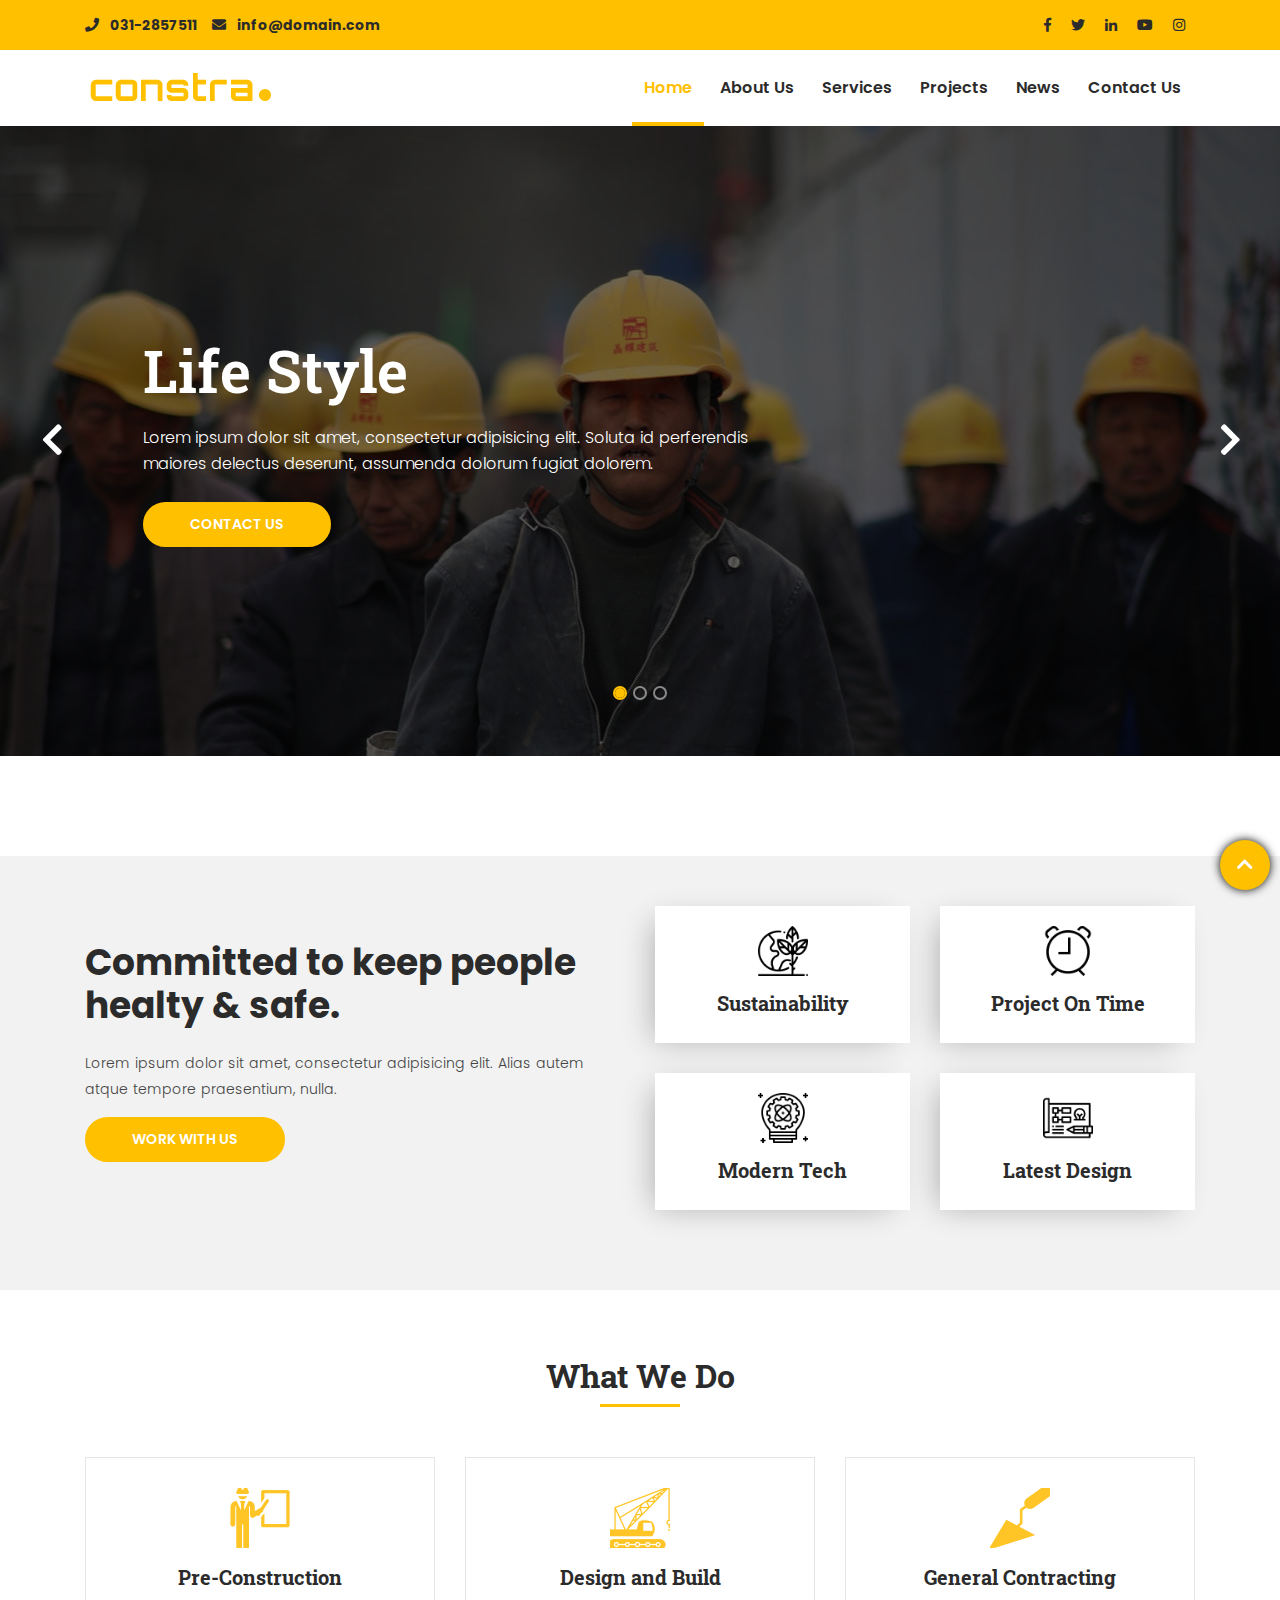
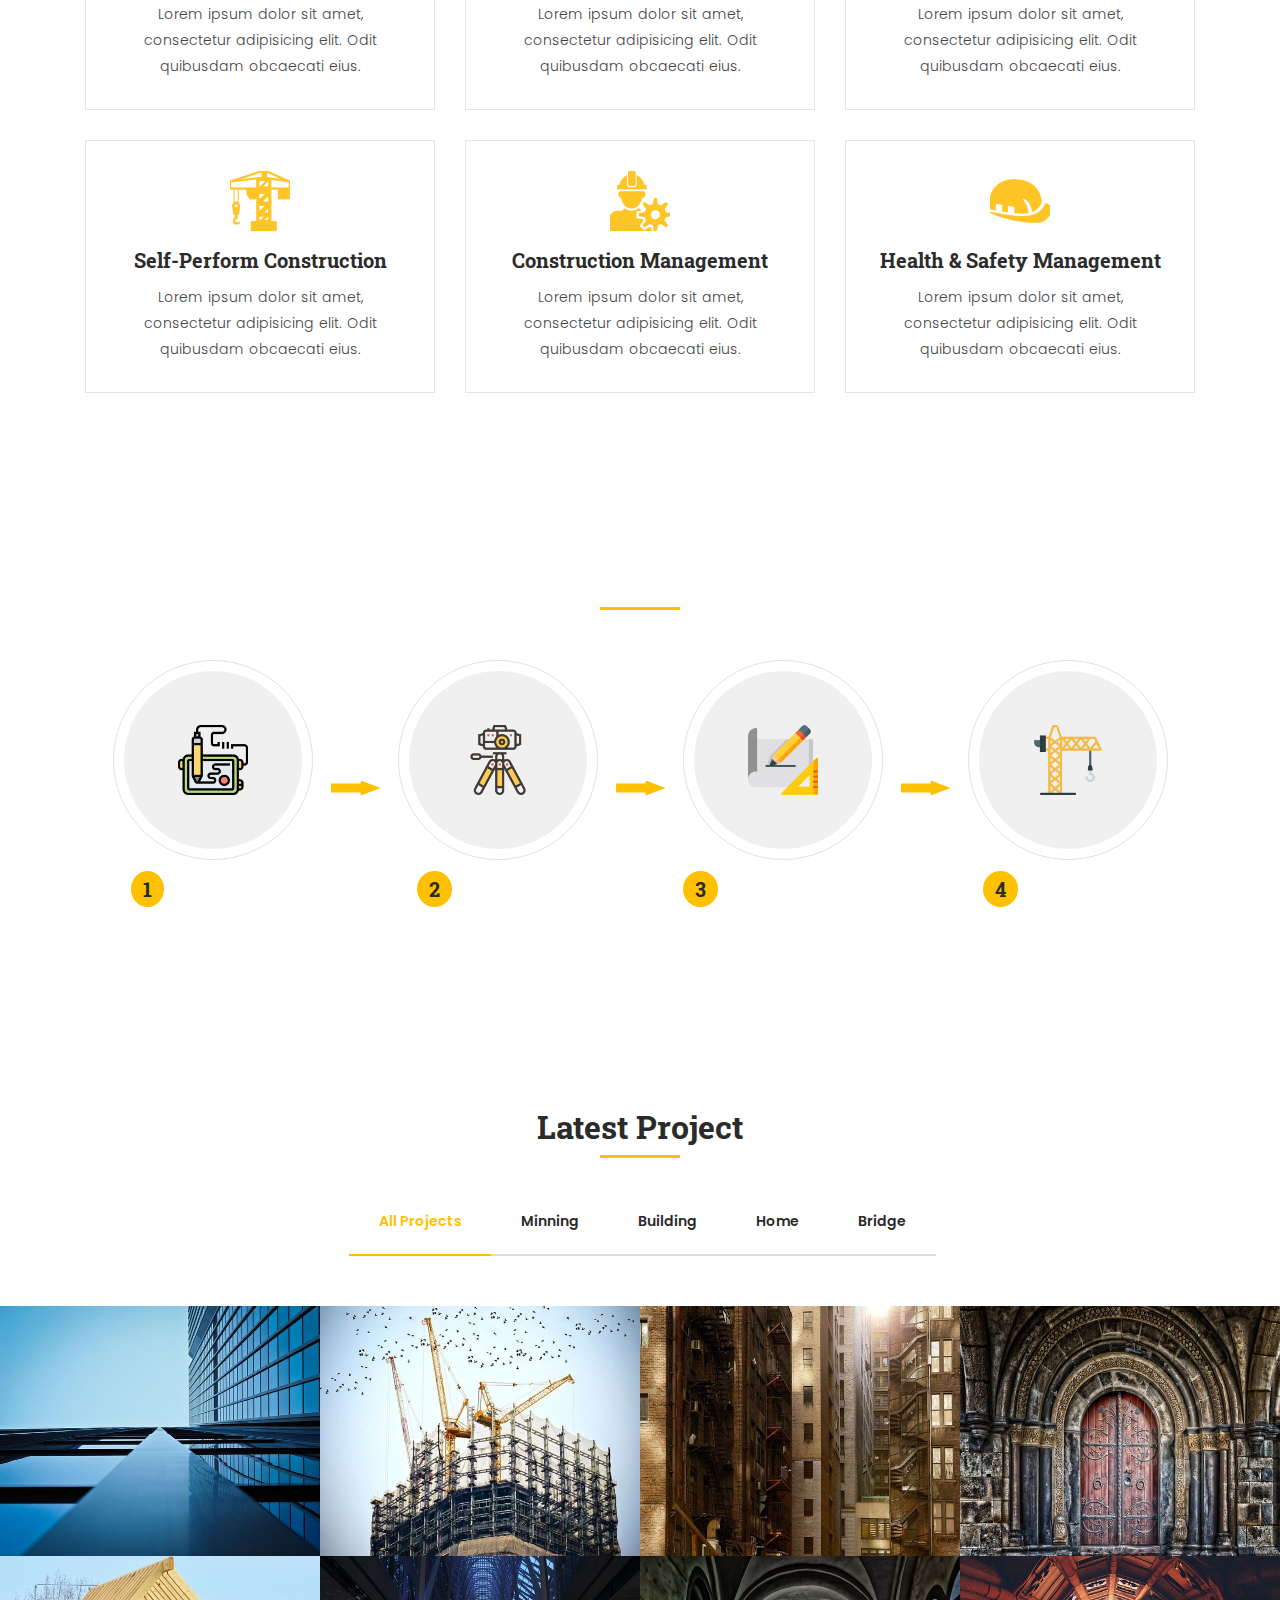
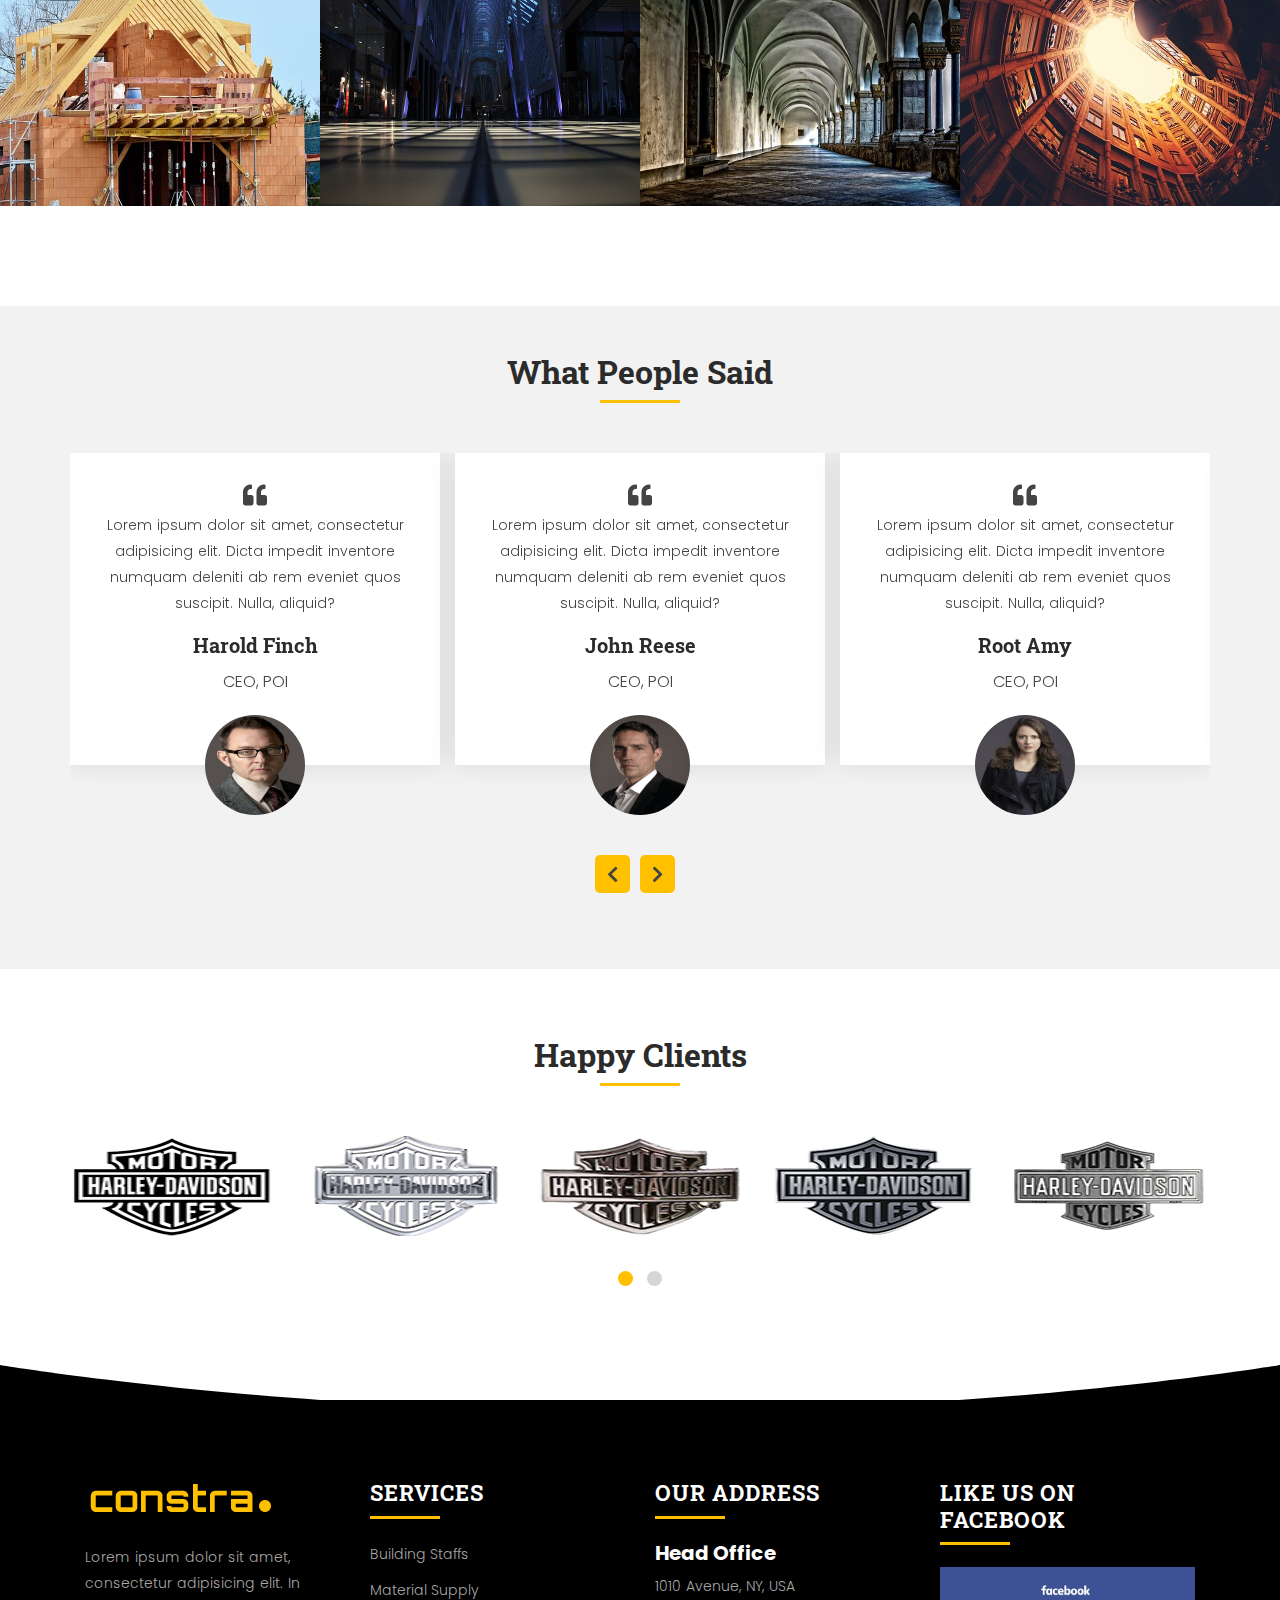
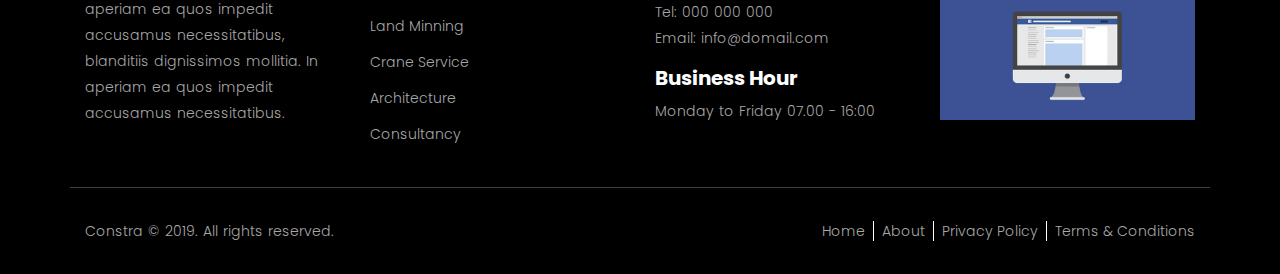
==== commit 87b3b8be: "Changed Social Link" ====
--- a/index.html
+++ b/index.html
@@ -29,9 +29,9 @@
 <body>
 	
 	<!-- preloader -->
-	<div class="preloader">
+	<!-- <div class="preloader">
 		<div class="loader"></div>
-	</div>
+	</div> -->
 
 	<!-- Header Top Start -->
 	<div class="header-top">
@@ -48,9 +48,9 @@
 				<div class="col-lg-6">
 					<div class="social">
 						<ul class="nav justify-content-end">
-							<li><a href=""><i class="fab fa-facebook-f"></i></a></li>
-							<li><a href=""><i class="fab fa-twitter"></i></a></li>
-							<li><a href=""><i class="fab fa-linkedin-in"></i></a></li>
+							<li><a href="https://www.facebook.com/shahadathossain.manik/"><i class="fab fa-facebook-f"></i></a></li>
+							<li><a href="https://twitter.com/shmanik14"><i class="fab fa-twitter"></i></a></li>
+							<li><a href="https://www.linkedin.com/in/shmanik14/"><i class="fab fa-linkedin-in"></i></a></li>
 							<li><a href=""><i class="fab fa-youtube"></i></a></li>
 							<li><a href=""><i class="fab fa-instagram"></i></a></li>
 						</ul>
